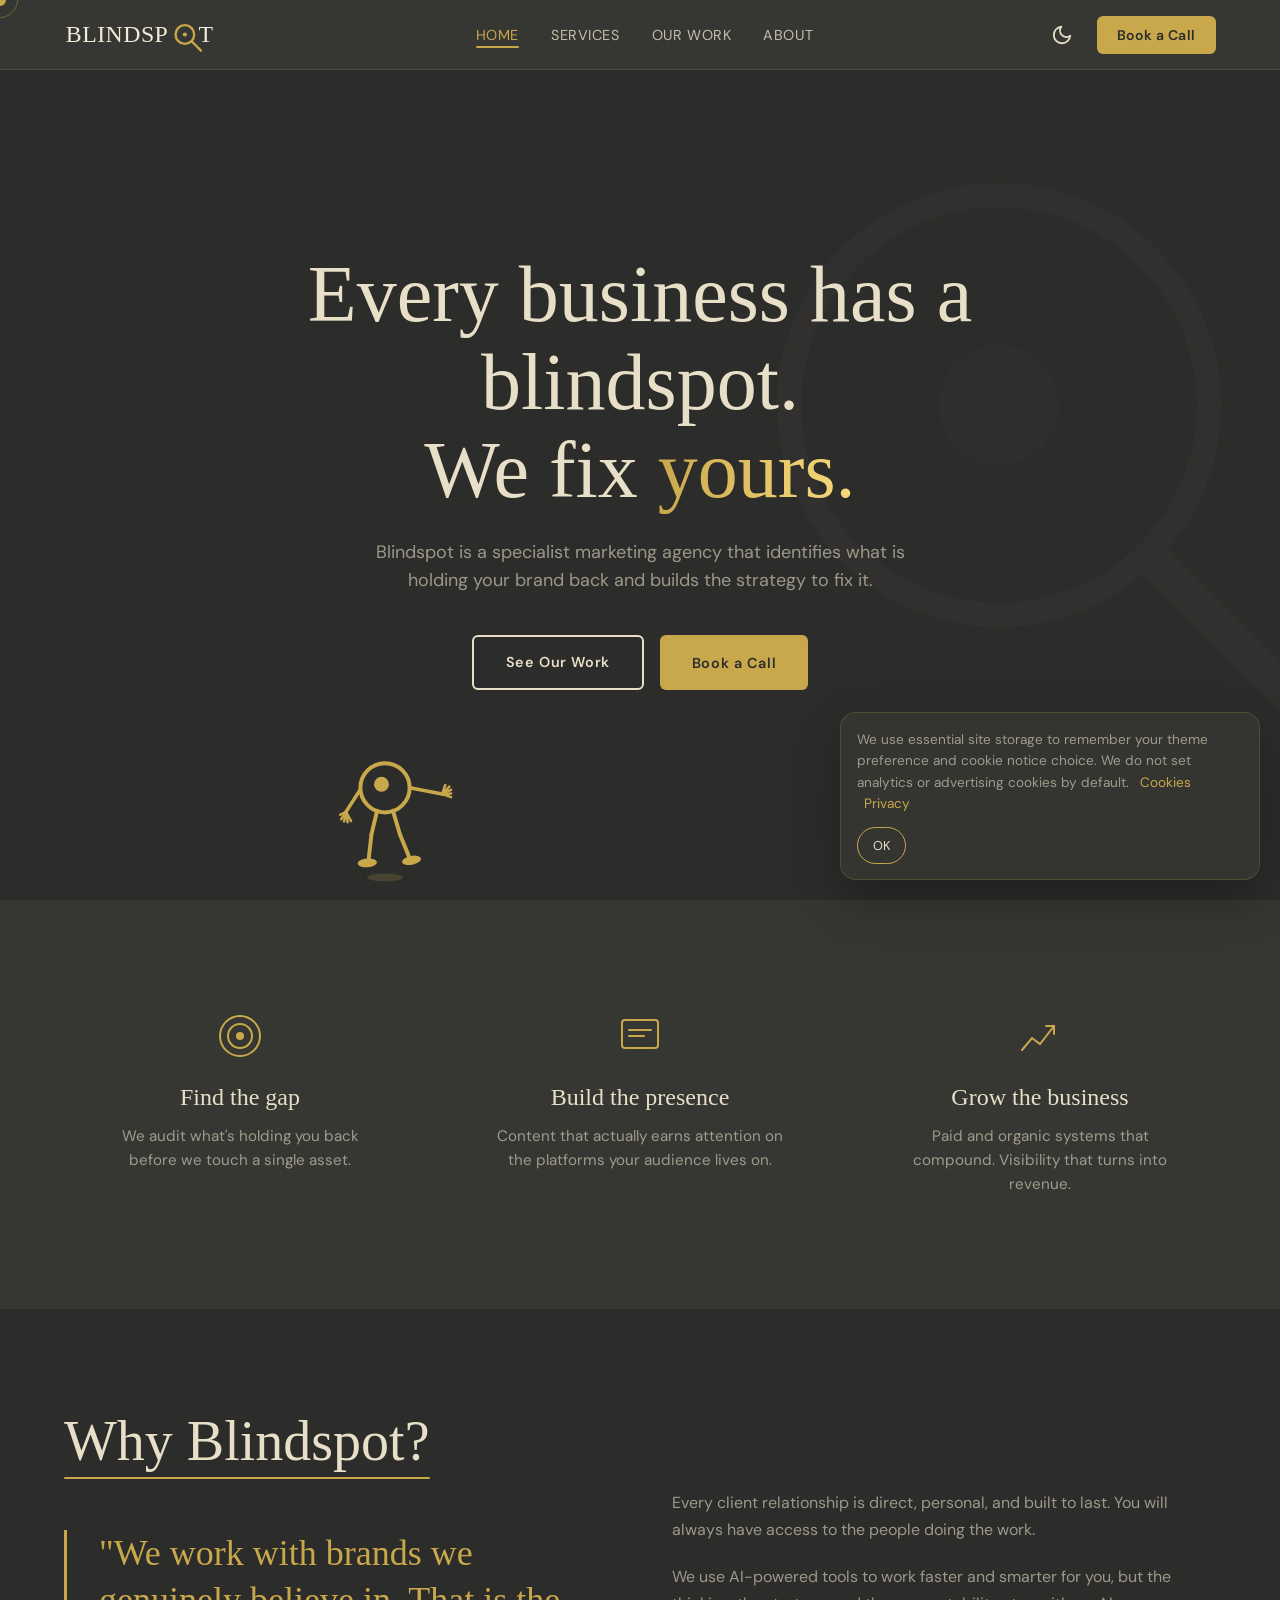
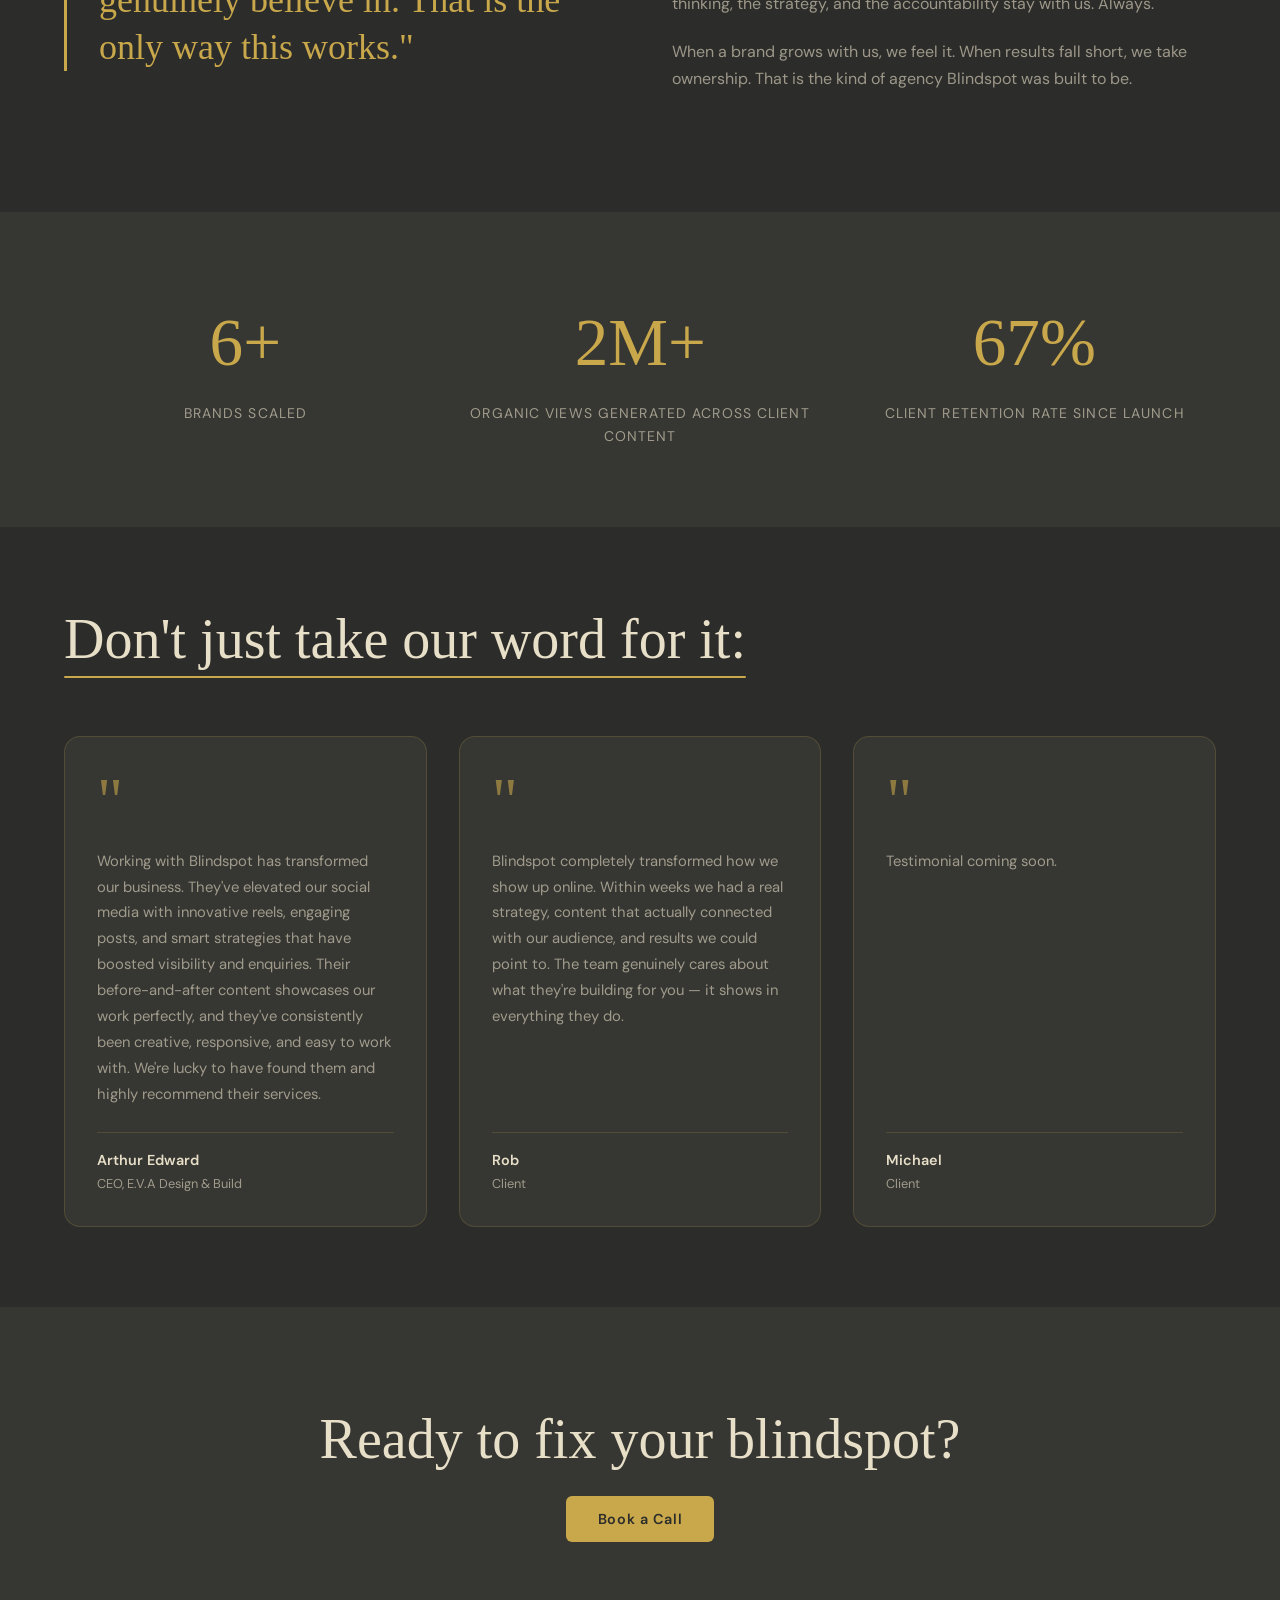
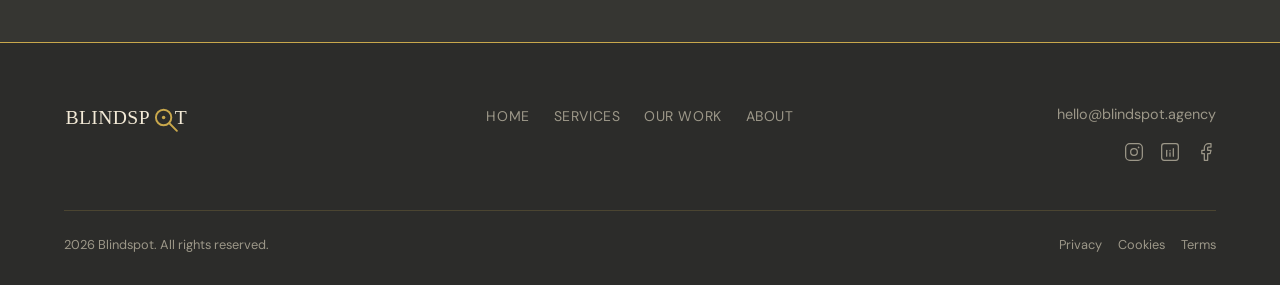
==== index.html @ 2b295a57 "Launch site with full content and design updates Homepage: updated headline, subline, pillar copy, q" ====
<!DOCTYPE html>
<html lang="en">
<head>
  <meta charset="UTF-8">
  <meta name="viewport" content="width=device-width, initial-scale=1.0">
  <title>Blindspot - Digital Marketing Agency</title>
  <meta name="description" content="Blindspot is a boutique marketing agency that identifies what is holding your brand back and builds the strategy to fix it.">
  <link rel="stylesheet" href="styles.css">
  <link rel="stylesheet" href="mascot.css">
  <link rel="preconnect" href="https://fonts.googleapis.com">
  <link rel="preconnect" href="https://fonts.gstatic.com" crossorigin>
  <link href="https://fonts.googleapis.com/css2?family=DM+Sans:ital,opsz,wght@0,9..40,300;0,9..40,400;0,9..40,500;0,9..40,600;1,9..40,300&display=swap" rel="stylesheet">
</head>
<body>

  <!-- Custom Cursor -->
  <div class="cursor" id="cursor"></div>
  <div class="cursor-ring" id="cursorRing"></div>

  <!-- Navbar -->
  <nav class="navbar" role="navigation" aria-label="Main navigation">
    <a href="index.html" class="nav-logo" aria-label="Blindspot home">
      <span class="brand-logo-stack" aria-hidden="true">
        <img src="logo-dark.svg" alt="" class="brand-logo-image logo-dark">
        <img src="logo-light.svg" alt="" class="brand-logo-image logo-light">
      </span>
    </a>
    <ul class="nav-links" role="list">
      <li><a href="index.html" class="nav-link">Home</a></li>
      <li><a href="services.html" class="nav-link">Services</a></li>
      <li><a href="work.html" class="nav-link">Our Work</a></li>
      <li><a href="about.html" class="nav-link">About</a></li>
    </ul>
    <div class="nav-actions">
      <button class="theme-toggle" aria-label="Toggle theme"></button>
      <button class="btn-book" data-modal="book">Book a Call</button>
      <button class="hamburger" aria-label="Open menu" aria-expanded="false">
        <svg width="24" height="24" viewBox="0 0 24 24" fill="none">
          <line x1="3" y1="6" x2="21" y2="6" stroke="currentColor" stroke-width="2" stroke-linecap="round"/>
          <line x1="3" y1="12" x2="21" y2="12" stroke="currentColor" stroke-width="2" stroke-linecap="round"/>
          <line x1="3" y1="18" x2="21" y2="18" stroke="currentColor" stroke-width="2" stroke-linecap="round"/>
        </svg>
      </button>
    </div>
  </nav>

  <!-- Mobile menu overlay -->
  <div class="mobile-overlay"></div>
  <div class="mobile-menu" role="dialog" aria-label="Navigation menu">
    <button class="mobile-close" aria-label="Close menu">
      <svg width="24" height="24" viewBox="0 0 24 24" fill="none">
        <line x1="18" y1="6" x2="6" y2="18" stroke="currentColor" stroke-width="2" stroke-linecap="round"/>
        <line x1="6" y1="6" x2="18" y2="18" stroke="currentColor" stroke-width="2" stroke-linecap="round"/>
      </svg>
    </button>
    <ul class="mobile-nav-links" role="list">
      <li><a href="index.html" class="nav-link">Home</a></li>
      <li><a href="services.html" class="nav-link">Services</a></li>
      <li><a href="work.html" class="nav-link">Our Work</a></li>
      <li><a href="about.html" class="nav-link">About</a></li>
    </ul>
    <button class="btn-primary mobile-book-btn" data-modal="book">Book a Call</button>
  </div>

  <!-- Hero -->
  <section class="hero">
    <svg class="hero-bg-icon" viewBox="0 0 200 200" fill="none" xmlns="http://www.w3.org/2000/svg" aria-hidden="true">
      <circle cx="85" cy="85" r="70" stroke="currentColor" stroke-width="8" fill="none"/>
      <circle cx="85" cy="85" r="20" fill="currentColor" opacity="0.5"/>
      <line x1="138" y1="138" x2="190" y2="190" stroke="currentColor" stroke-width="12" stroke-linecap="round"/>
    </svg>
    <div class="hero-content">
      <h1 class="hero-headline fade-up">
        Every business has a blindspot.<br>
        We fix <span class="gold">yours.</span>
      </h1>
      <p class="hero-subtext fade-up" data-delay="1">Blindspot is a specialist marketing agency that identifies what is holding your brand back and builds the strategy to fix it.</p>
      <div class="hero-ctas fade-up" data-delay="2">
        <a href="work.html" class="btn-outline">See Our Work</a>
        <button class="btn-primary" data-modal="book">Book a Call</button>
      </div>
    </div>
  </section>

  <!-- What We Do -->
  <section class="what-we-do">
    <div class="wwd-grid">
      <div class="wwd-item fade-up">
        <div class="wwd-icon">
          <svg viewBox="0 0 48 48" fill="none" stroke="currentColor" stroke-width="2" stroke-linecap="round" aria-hidden="true">
            <circle cx="24" cy="24" r="20"/>
            <circle cx="24" cy="24" r="12"/>
            <circle cx="24" cy="24" r="4" fill="currentColor" stroke="none"/>
          </svg>
        </div>
        <h3 class="wwd-label">Find the gap</h3>
        <p class="wwd-text">We audit what's holding you back before we touch a single asset.</p>
      </div>
      <div class="wwd-item fade-up" data-delay="1">
        <div class="wwd-icon">
          <svg viewBox="0 0 48 48" fill="none" stroke="currentColor" stroke-width="2" stroke-linecap="round" aria-hidden="true">
            <rect x="6" y="8" width="36" height="28" rx="3"/>
            <line x1="13" y1="18" x2="35" y2="18"/>
            <line x1="13" y1="24" x2="28" y2="24"/>
          </svg>
        </div>
        <h3 class="wwd-label">Build the presence</h3>
        <p class="wwd-text">Content that actually earns attention on the platforms your audience lives on.</p>
      </div>
      <div class="wwd-item fade-up" data-delay="2">
        <div class="wwd-icon">
          <svg viewBox="0 0 48 48" fill="none" stroke="currentColor" stroke-width="2" stroke-linecap="round" aria-hidden="true">
            <polyline points="6,38 16,26 24,32 38,14"/>
            <polyline points="30,14 38,14 38,22"/>
          </svg>
        </div>
        <h3 class="wwd-label">Grow the business</h3>
        <p class="wwd-text">Paid and organic systems that compound. Visibility that turns into revenue.</p>
      </div>
    </div>
  </section>

  <!-- Why Blindspot -->
  <section class="section why-section">
    <h2 class="section-heading fade-up">Why Blindspot?</h2>
    <div class="why-grid">
      <div class="pull-quote fade-up" data-delay="1">
        "We work with brands we genuinely believe in. That is the only way this works."
      </div>
      <div class="why-text fade-up" data-delay="2">
        <p>Every client relationship is direct, personal, and built to last. You will always have access to the people doing the work.</p>
        <p>We use AI-powered tools to work faster and smarter for you, but the thinking, the strategy, and the accountability stay with us. Always.</p>
        <p>When a brand grows with us, we feel it. When results fall short, we take ownership. That is the kind of agency Blindspot was built to be.</p>
      </div>
    </div>
  </section>

  <!-- Numbers Bar -->
  <section class="numbers-bar">
    <div class="numbers-grid">
      <div class="fade-up">
        <span class="stat-number" data-target="9" data-suffix="+">9+</span>
        <span class="stat-label">Brands Scaled</span>
      </div>
      <div class="fade-up" data-delay="1">
        <span class="stat-number" data-target="3" data-suffix="M+">3M+</span>
        <span class="stat-label">Organic Views Generated Across Client Content</span>
      </div>
      <div class="fade-up" data-delay="2">
        <span class="stat-number" data-target="100" data-suffix="%">100%</span>
        <span class="stat-label">Client Retention Rate Since Launch</span>
      </div>
    </div>
  </section>

  <!-- Testimonials -->
  <section class="section testimonials-section">
    <h2 class="section-heading fade-up">Don't just take our word for it:</h2>
    <div class="testimonials-grid">

      <div class="testimonial-card fade-up">
        <div class="testimonial-quote-mark">"</div>
        <p class="testimonial-text">Working with Blindspot has transformed our business. They've elevated our social media with innovative reels, engaging posts, and smart strategies that have boosted visibility and enquiries. Their before-and-after content showcases our work perfectly, and they've consistently been creative, responsive, and easy to work with. We're lucky to have found them and highly recommend their services.</p>
        <div class="testimonial-author">
          <p class="testimonial-name">Arthur Edward</p>
          <p class="testimonial-title">CEO, E.V.A Design &amp; Build</p>
        </div>
      </div>

      <div class="testimonial-card fade-up" data-delay="1">
        <div class="testimonial-quote-mark">"</div>
        <p class="testimonial-text">Blindspot completely transformed how we show up online. Within weeks we had a real strategy, content that actually connected with our audience, and results we could point to. The team genuinely cares about what they're building for you — it shows in everything they do.</p>
        <div class="testimonial-author">
          <p class="testimonial-name">Rob</p>
          <p class="testimonial-title">Client</p>
        </div>
      </div>

      <div class="testimonial-card fade-up" data-delay="2">
        <div class="testimonial-quote-mark">"</div>
        <p class="testimonial-text">Testimonial coming soon.</p>
        <div class="testimonial-author">
          <p class="testimonial-name">Michael</p>
          <p class="testimonial-title">Client</p>
        </div>
      </div>

    </div>
  </section>

  <!-- Footer CTA -->
  <section class="footer-cta">
    <h2 class="fade-up" style="font-family:Georgia,serif;font-size:clamp(2rem,5vw,3.5rem);margin-bottom:1.5rem;">Ready to fix your blindspot?</h2>
    <button class="btn-primary fade-up" data-delay="1" data-modal="book">Book a Call</button>
  </section>

  <!-- Footer -->
  <footer class="site-footer">
    <div class="footer-grid">
      <div class="footer-brand">
        <a href="index.html" class="nav-logo footer-logo" aria-label="Blindspot home">
          <span class="brand-logo-stack" aria-hidden="true">
            <img src="logo-dark.svg" alt="" class="brand-logo-image logo-dark">
            <img src="logo-light.svg" alt="" class="brand-logo-image logo-light">
          </span>
        </a>
      </div>
      <nav aria-label="Footer navigation">
        <ul class="footer-links">
          <li><a href="index.html">Home</a></li>
          <li><a href="services.html">Services</a></li>
          <li><a href="work.html">Our Work</a></li>
          <li><a href="about.html">About</a></li>
        </ul>
      </nav>
      <div class="footer-contact">
        <a href="mailto:hello@blindspot.agency" class="footer-email">hello@blindspot.agency</a>
        <div class="footer-social">
          <a href="https://www.instagram.com/theblindspotagency" target="_blank" rel="noopener noreferrer" aria-label="Blindspot on Instagram" class="social-icon">
            <svg width="20" height="20" viewBox="0 0 24 24" fill="none" stroke="currentColor" stroke-width="1.5" stroke-linecap="round" stroke-linejoin="round">
              <rect x="2" y="2" width="20" height="20" rx="5" ry="5"/>
              <circle cx="12" cy="12" r="4"/>
              <circle cx="17.5" cy="6.5" r="1" fill="currentColor" stroke="none"/>
            </svg>
          </a>
          <a href="https://www.linkedin.com/company/blindspotagency" target="_blank" rel="noopener noreferrer" aria-label="Blindspot on LinkedIn" class="social-icon">
            <svg width="20" height="20" viewBox="0 0 24 24" fill="none" stroke="currentColor" stroke-width="1.5" stroke-linecap="round" stroke-linejoin="round">
              <rect x="2" y="2" width="20" height="20" rx="3"/>
              <line x1="8" y1="10" x2="8" y2="17"/>
              <line x1="12" y1="13" x2="12" y2="17"/>
              <line x1="12" y1="10" x2="12" y2="10.5"/>
              <line x1="16" y1="8" x2="16" y2="17"/>
            </svg>
          </a>
          <a href="https://www.facebook.com/profile.php?id=61580712877141" target="_blank" rel="noopener noreferrer" aria-label="Blindspot on Facebook" class="social-icon">
            <svg width="20" height="20" viewBox="0 0 24 24" fill="none" stroke="currentColor" stroke-width="1.5" stroke-linecap="round" stroke-linejoin="round">
              <path d="M18 2h-3a5 5 0 0 0-5 5v3H7v4h3v8h4v-8h3l1-4h-4V7a1 1 0 0 1 1-1h3z"/>
            </svg>
          </a>
        </div>
      </div>
    </div>
    <div class="footer-bottom">
      <span>2026 Blindspot. All rights reserved.</span>
      <div class="footer-meta-links">
        <a href="privacy.html">Privacy</a>
        <a href="cookies.html">Cookies</a>
        <a href="terms.html">Terms</a>
      </div>
    </div>
  </footer>

  <!-- Scroll to top -->
  <button class="scroll-to-top" id="scroll-to-top" aria-label="Scroll to top">
    <svg width="20" height="20" viewBox="0 0 24 24" fill="none" stroke="currentColor" stroke-width="2.5" stroke-linecap="round" stroke-linejoin="round">
      <polyline points="18 15 12 9 6 15"/>
    </svg>
  </button>

  <!-- Book a Call Modal -->
  <div class="modal-overlay" id="modal-book" role="dialog" aria-modal="true" aria-labelledby="modal-book-heading">
    <div class="modal-box">
      <button class="modal-close" aria-label="Close modal">
        <svg width="20" height="20" viewBox="0 0 20 20" fill="none">
          <line x1="15" y1="5" x2="5" y2="15" stroke="currentColor" stroke-width="2" stroke-linecap="round"/>
          <line x1="5" y1="5" x2="15" y2="15" stroke="currentColor" stroke-width="2" stroke-linecap="round"/>
        </svg>
      </button>
      <div id="success-book" class="form-success">
        <p>We have got your details. Expect to hear from us soon.</p>
      </div>
      <form id="form-book" novalidate>
        <h2 class="modal-heading" id="modal-book-heading">Let's talk.</h2>
        <p class="modal-subtext">Tell us a little about yourself and we will be in touch to arrange a call.</p>
        <div class="form-group">
          <label for="book-name">Full name</label>
          <input type="text" id="book-name" name="fullName" required placeholder="Your full name">
        </div>
        <div class="form-group">
          <label for="book-email">Email address</label>
          <input type="email" id="book-email" name="email" required placeholder="you@company.com">
        </div>
        <div class="form-group">
          <label for="book-business">Business name</label>
          <input type="text" id="book-business" name="businessName" required placeholder="Your business">
        </div>
        <div class="form-group">
          <label for="book-industry">Industry</label>
          <select id="book-industry" name="industry" required>
            <option value="" disabled selected>Select your industry</option>
            <option>Food and Beverage</option>
            <option>Retail</option>
            <option>Professional Services</option>
            <option>Health and Wellness</option>
            <option>Technology</option>
            <option>Hospitality</option>
            <option>Other</option>
          </select>
        </div>
        <div class="form-group">
          <label for="book-services">Selected services</label>
          <select id="book-services" name="selectedServices">
            <option value="" selected>No specific service yet</option>
            <option>Instagram Management</option>
            <option>LinkedIn Management</option>
            <option>TikTok Management</option>
            <option>Facebook Management</option>
            <option>Pinterest Management</option>
            <option>Short-Form Video Production</option>
            <option>Long Form Video Production</option>
            <option>Static Graphic Design</option>
            <option>UGC Campaign Coordination</option>
            <option>Caption Copywriting</option>
            <option>Google SEO</option>
            <option>AI Search Optimisation</option>
            <option>Google Business Profile Management</option>
            <option>Blog Content Writing</option>
            <option>Website Audit and Recommendations</option>
            <option>Website Development</option>
            <option>Meta Ads Management</option>
            <option>Ad Creative Production</option>
            <option>Monthly Performance Report</option>
            <option>Bi-weekly Strategy Call</option>
            <option>Weekly Strategy Call</option>
            <option>Competitor Analysis</option>
            <option>Brand Audit</option>
            <option>Reddit Growth Strategy</option>
            <option>Pinterest Growth Strategy</option>
          </select>
        </div>
        <div class="form-group">
          <label for="book-notes">Anything you'd like us to know?</label>
          <textarea id="book-notes" name="notes" placeholder="Tell us about your goals, challenges, or anything else on your mind..."></textarea>
        </div>
        <div class="form-consent">
          <input type="checkbox" id="book-consent" name="policyAcknowledged" value="yes" required>
          <label for="book-consent">I have read the <a href="privacy.html" target="_blank" rel="noopener noreferrer">Privacy Policy</a> and <a href="terms.html" target="_blank" rel="noopener noreferrer">Terms of Use</a>.</label>
        </div>
        <p class="form-error" style="display:none;"></p>
        <button type="submit" class="btn-primary" style="width:100%;">Send it over</button>
      </form>
    </div>
  </div>

  <script src="main.js"></script>
  <script src="mascot.js"></script>
</body>
</html>
---- styles.css ----
/* =============================================
   Blindspot Agency - Main Stylesheet
   ============================================= */

/* Google Fonts */
@import url('https://fonts.googleapis.com/css2?family=DM+Sans:ital,opsz,wght@0,9..40,300;0,9..40,400;0,9..40,500;0,9..40,600;1,9..40,300&display=swap');

/* =============================================
   CSS Custom Properties
   ============================================= */

:root {
  --bg: #2c2c2a;
  --text: #e8dfc8;
  --accent: #c9a84c;
  --surface: #363632;
  --text-muted: rgba(232,223,200,0.6);
  --border: rgba(201,168,76,0.2);
  --transition: 0.3s ease;
}

html.light {
  --bg: #e8dfc8;
  --text: #2c2c2a;
  --surface: #d9d0b8;
  --text-muted: rgba(44,44,42,0.6);
  --border: rgba(201,168,76,0.3);
}

/* =============================================
   Base Reset
   ============================================= */

*, *::before, *::after {
  box-sizing: border-box;
  margin: 0;
  padding: 0;
}

html {
  scroll-behavior: smooth;
  font-size: 16px;
}

body {
  background: var(--bg);
  color: var(--text);
  font-family: 'DM Sans', Georgia, serif;
  line-height: 1.6;
  transition: background 0.3s, color 0.3s;
  cursor: none;
}

/* =============================================
   Custom Cursor
   ============================================= */

.cursor {
  position: fixed;
  width: 12px;
  height: 12px;
  background: var(--accent);
  border-radius: 50%;
  pointer-events: none;
  z-index: 9999;
  transform: translate(-50%, -50%);
  transition: transform 0.1s ease, width 0.2s ease, height 0.2s ease, opacity 0.2s ease;
}
.cursor.hover { width: 32px; height: 32px; opacity: 0.5; }

.cursor-ring {
  position: fixed;
  width: 36px;
  height: 36px;
  border: 1.5px solid var(--accent);
  border-radius: 50%;
  pointer-events: none;
  z-index: 9998;
  transform: translate(-50%, -50%);
  transition: transform 0.12s ease;
  opacity: 0.4;
}

h1, h2, h3, h4 {
  font-family: Georgia, 'Times New Roman', serif;
  font-weight: normal;
  line-height: 1.15;
}

img {
  max-width: 100%;
  height: auto;
  display: block;
}

a {
  color: inherit;
  text-decoration: none;
}

button {
  font-family: 'DM Sans', Georgia, serif;
}

/* =============================================
   Navbar
   ============================================= */

.navbar {
  position: fixed;
  top: 0;
  left: 0;
  right: 0;
  width: 100%;
  z-index: 1000;
  background: var(--surface);
  backdrop-filter: blur(12px);
  -webkit-backdrop-filter: blur(12px);
  height: 70px;
  padding: 0 5%;
  display: flex;
  align-items: center;
  justify-content: space-between;
  border-bottom: 1px solid var(--border);
}

.nav-logo {
  display: flex;
  flex-direction: row;
  align-items: center;
  text-decoration: none;
  color: var(--text);
  flex-shrink: 0;
}

.brand-logo-stack {
  position: relative;
  display: block;
  width: 182px;
  transition: opacity 0.2s ease;
}

.footer-logo .brand-logo-stack {
  width: 150px;
}

.brand-logo-image {
  display: block;
  width: 100%;
  height: auto;
}

.brand-logo-image.logo-light {
  display: none;
}

html.light .brand-logo-image.logo-dark {
  display: none;
}

html.light .brand-logo-image.logo-light {
  display: block;
}

/* Wordmark: BLINDSP + magnifying glass mark + T */
.nav-wordmark-logo {
  display: inline-flex;
  align-items: center;
  gap: 0;
  color: var(--text);
  font-family: Georgia, 'Times New Roman', serif;
  font-size: 1.45rem;
  line-height: 1;
  letter-spacing: 0.07em;
  text-transform: uppercase;
  font-weight: normal;
  transition: opacity 0.2s ease;
}

.nav-logo:hover .nav-wordmark-logo,
.nav-logo:hover .brand-logo-stack {
  opacity: 0.85;
}

.nav-wordmark-logo .wordmark-text {
  /* inherits all from parent */
}

/* The magnifying glass O replacement */
.nav-brand-mark {
  position: relative;
  width: 0.82em;
  height: 0.82em;
  display: inline-block;
  flex-shrink: 0;
  margin: 0 0.03em;
  vertical-align: middle;
}

.nav-brand-ring {
  position: absolute;
  inset: 0;
  border: 0.1em solid var(--accent);
  border-radius: 50%;
}

.nav-brand-dot {
  position: absolute;
  top: 50%;
  left: 50%;
  width: 0.22em;
  height: 0.22em;
  border-radius: 50%;
  background: var(--accent);
  transform: translate(-50%, -50%);
}

.nav-brand-handle {
  position: absolute;
  right: -0.11em;
  bottom: -0.2em;
  width: 0.32em;
  height: 0.11em;
  border-radius: 999px;
  background: var(--accent);
  transform: rotate(45deg);
  transform-origin: left center;
}

.nav-links {
  display: flex;
  flex-direction: row;
  gap: 2rem;
  list-style: none;
  align-items: center;
}

.nav-links a {
  color: var(--text);
  text-decoration: none;
  font-size: 0.9rem;
  letter-spacing: 0.04em;
  text-transform: uppercase;
  opacity: 0.8;
  transition: opacity var(--transition), color var(--transition);
  font-family: 'DM Sans', sans-serif;
  position: relative;
  padding-bottom: 2px;
}

.nav-links a:hover {
  opacity: 1;
}

.nav-links a.active {
  opacity: 1;
  color: var(--accent);
}

.nav-links a.active::after {
  content: '';
  position: absolute;
  bottom: -2px;
  left: 0;
  right: 0;
  height: 2px;
  background: var(--accent);
  border-radius: 2px;
}

.nav-actions {
  display: flex;
  flex-direction: row;
  gap: 1rem;
  align-items: center;
}

.theme-toggle {
  background: none;
  border: none;
  cursor: pointer;
  color: var(--text);
  padding: 8px;
  display: flex;
  align-items: center;
  justify-content: center;
  border-radius: 6px;
  transition: opacity var(--transition);
}

.theme-toggle:hover {
  opacity: 0.7;
}

.btn-book {
  background: var(--accent);
  color: #2c2c2a;
  border: none;
  padding: 10px 20px;
  border-radius: 6px;
  font-family: 'DM Sans', sans-serif;
  font-size: 0.875rem;
  font-weight: 600;
  cursor: pointer;
  letter-spacing: 0.04em;
  transition: opacity var(--transition), transform var(--transition);
}

.btn-book:hover {
  opacity: 0.85;
  transform: translateY(-1px);
}

.hamburger {
  display: none;
  background: none;
  border: none;
  cursor: pointer;
  color: var(--text);
  padding: 4px;
  align-items: center;
  justify-content: center;
}

/* =============================================
   Mobile Menu
   ============================================= */

.mobile-overlay {
  display: none;
  position: fixed;
  inset: 0;
  background: rgba(0,0,0,0.5);
  z-index: 1500;
}

.mobile-overlay.open {
  display: block;
}

.mobile-menu {
  position: fixed;
  right: 0;
  top: 0;
  height: 100vh;
  width: 280px;
  background: var(--surface);
  transform: translateX(100%);
  transition: transform 0.35s ease;
  z-index: 2000;
  padding: 2rem;
  display: flex;
  flex-direction: column;
}

.mobile-menu.open {
  transform: translateX(0);
}

.mobile-close {
  align-self: flex-end;
  background: none;
  border: none;
  color: var(--text);
  cursor: pointer;
  padding: 0.5rem;
  margin-bottom: 2rem;
}

.mobile-nav-links {
  list-style: none;
  display: flex;
  flex-direction: column;
  gap: 1.5rem;
}

.mobile-nav-links a {
  color: var(--text);
  text-decoration: none;
  font-size: 1.125rem;
  text-transform: uppercase;
  letter-spacing: 0.08em;
  font-family: 'DM Sans', sans-serif;
}

.mobile-book-btn {
  margin-top: 2rem;
  width: 100%;
}

/* =============================================
   Buttons
   ============================================= */

.btn-primary {
  background: var(--accent);
  color: #2c2c2a;
  padding: 14px 32px;
  border-radius: 6px;
  font-weight: 600;
  letter-spacing: 0.04em;
  border: none;
  cursor: pointer;
  transition: opacity var(--transition), transform var(--transition);
  font-family: 'DM Sans', sans-serif;
  font-size: 0.9rem;
  display: inline-block;
  text-align: center;
}

.btn-primary:hover {
  opacity: 0.85;
  transform: translateY(-2px);
}

.btn-outline {
  background: transparent;
  border: 2px solid var(--text);
  color: var(--text);
  padding: 14px 32px;
  border-radius: 6px;
  font-weight: 600;
  letter-spacing: 0.04em;
  cursor: pointer;
  transition: background var(--transition), color var(--transition), transform var(--transition);
  font-family: 'DM Sans', sans-serif;
  font-size: 0.9rem;
  display: inline-block;
  text-align: center;
}

.btn-outline:hover {
  background: var(--text);
  color: var(--bg);
  transform: translateY(-2px);
}

.btn-gold-outline {
  background: transparent;
  border: 2px solid var(--accent);
  color: var(--accent);
  padding: 14px 32px;
  border-radius: 6px;
  font-weight: 600;
  letter-spacing: 0.04em;
  cursor: pointer;
  transition: background var(--transition), color var(--transition), transform var(--transition);
  font-family: 'DM Sans', sans-serif;
  font-size: 0.9rem;
  display: inline-block;
  text-align: center;
}

.btn-gold-outline:hover {
  background: var(--accent);
  color: #2c2c2a;
  transform: translateY(-2px);
}

/* =============================================
   Sections
   ============================================= */

.section {
  padding: 100px 5%;
}

.section-heading {
  font-size: clamp(2rem, 5vw, 3.5rem);
  margin-bottom: 1rem;
}

.section-subtext {
  font-size: 1.125rem;
  color: var(--text-muted);
  max-width: 600px;
  margin-bottom: 3rem;
}

/* =============================================
   Hero
   ============================================= */

.hero {
  min-height: 100vh;
  display: flex;
  align-items: center;
  position: relative;
  overflow: hidden;
  padding: 120px 5% 80px;
}

.hero-content {
  max-width: 800px;
  z-index: 1;
  position: relative;
  margin: 0 auto;
  text-align: center;
}

.hero-headline {
  font-size: clamp(2.5rem, 7vw, 5rem);
  font-family: Georgia, 'Times New Roman', serif;
  line-height: 1.1;
  margin-bottom: 1.5rem;
}

.hero-headline .gold {
  color: var(--accent);
}

.hero-subtext {
  font-size: clamp(1rem, 2vw, 1.125rem);
  color: var(--text-muted);
  max-width: 560px;
  margin-left: auto;
  margin-right: auto;
  margin-bottom: 2.5rem;
  font-family: 'DM Sans', sans-serif;
}

.hero-ctas {
  display: flex;
  flex-direction: row;
  gap: 1rem;
  flex-wrap: wrap;
  justify-content: center;
}

.hero-bg-icon {
  position: absolute;
  right: -5%;
  top: 50%;
  transform: translateY(-50%);
  opacity: 0.03;
  width: min(600px, 80vw);
  height: auto;
  pointer-events: none;
  animation: slowPulse 8s ease-in-out infinite;
  color: var(--text);
}

/* =============================================
   Animations
   ============================================= */

@keyframes slowPulse {
  0%, 100% { transform: translateY(-50%) scale(1); opacity: 0.03; }
  50% { transform: translateY(-50%) scale(1.08); opacity: 0.05; }
}

@keyframes fadeUp {
  from { opacity: 0; transform: translateY(30px); }
  to { opacity: 1; transform: translateY(0); }
}

.fade-up {
  opacity: 0;
  transform: translateY(30px);
}

.fade-up.visible {
  animation: fadeUp 0.7s ease forwards;
}

/* =============================================
   What We Do Strip
   ============================================= */

.what-we-do {
  background: var(--surface);
  padding: 80px 5%;
}

.wwd-grid {
  display: grid;
  grid-template-columns: repeat(3, 1fr);
  gap: 3rem;
}

.wwd-item {
  text-align: center;
  padding: 2rem;
}

.wwd-icon {
  width: 48px;
  height: 48px;
  margin: 0 auto 1.5rem;
  color: var(--accent);
}

.wwd-icon svg {
  width: 100%;
  height: 100%;
}

.wwd-label {
  font-family: Georgia, serif;
  font-size: 1.5rem;
  margin-bottom: 0.75rem;
}

.wwd-text {
  color: var(--text-muted);
  font-size: 0.95rem;
}

/* =============================================
   Why Blindspot Section
   ============================================= */

.why-section {
  background: var(--bg);
}

.why-grid {
  display: grid;
  grid-template-columns: 1fr 1fr;
  gap: 4rem;
  align-items: center;
}

.pull-quote {
  font-family: Georgia, serif;
  font-size: clamp(1.5rem, 3vw, 2.25rem);
  color: var(--accent);
  line-height: 1.3;
  border-left: 3px solid var(--accent);
  padding-left: 2rem;
}

.why-text p {
  color: var(--text-muted);
  margin-bottom: 1.25rem;
  line-height: 1.7;
}

/* =============================================
   Numbers Bar
   ============================================= */

.numbers-bar {
  background: var(--surface);
  padding: 80px 5%;
}

.numbers-grid {
  display: grid;
  grid-template-columns: repeat(3, 1fr);
  gap: 2rem;
  text-align: center;
}

.stat-number {
  font-family: Georgia, serif;
  font-size: clamp(2.5rem, 5vw, 4rem);
  color: var(--accent);
  display: block;
}

.stat-label {
  font-size: 0.875rem;
  color: var(--text-muted);
  text-transform: uppercase;
  letter-spacing: 0.08em;
  margin-top: 0.5rem;
  display: block;
}

/* =============================================
   Case Study Cards
   ============================================= */

.case-card {
  background: var(--surface);
  border-radius: 12px;
  overflow: hidden;
  cursor: pointer;
  transition: transform 0.3s ease, box-shadow 0.3s ease;
}

.case-card:hover {
  transform: translateY(-6px);
  box-shadow: 0 20px 40px rgba(0,0,0,0.3);
}

.case-card-image {
  height: 240px;
  position: relative;
  overflow: hidden;
}

.case-card-body {
  padding: 1.75rem;
}

.case-tag {
  font-size: 0.75rem;
  text-transform: uppercase;
  letter-spacing: 0.1em;
  color: var(--accent);
  margin-bottom: 0.75rem;
}

.case-brand {
  font-family: Georgia, serif;
  font-size: 1.5rem;
  margin-bottom: 0.75rem;
}

.case-challenge {
  color: var(--text-muted);
  font-size: 0.9rem;
  line-height: 1.6;
  margin-bottom: 1.25rem;
}

.case-read-more {
  color: var(--accent);
  font-size: 0.875rem;
  text-decoration: none;
  display: inline-flex;
  align-items: center;
  gap: 0.4rem;
  font-weight: 600;
  background: none;
  border: none;
  cursor: pointer;
  padding: 0;
  font-family: 'DM Sans', sans-serif;
  transition: opacity var(--transition);
}

.case-read-more:hover {
  opacity: 0.75;
}

/* =============================================
   Case Study Expanded Panel
   ============================================= */

.case-expanded {
  max-height: 0;
  overflow: hidden;
  transition: max-height 0.6s ease;
  padding: 0 0;
}

.case-expanded.open {
  max-height: 1000px;
  padding-top: 1.25rem;
}

.case-detail-section {
  margin-bottom: 1.25rem;
}

.case-detail-section h4 {
  font-family: Georgia, serif;
  color: var(--accent);
  font-size: 1rem;
  margin-bottom: 0.5rem;
}

.case-detail-section p {
  color: var(--text-muted);
  line-height: 1.7;
}

/* =============================================
   Footer CTA
   ============================================= */

.footer-cta {
  text-align: center;
  padding: 100px 5%;
  background: var(--surface);
}

/* =============================================
   Site Footer
   ============================================= */

.site-footer {
  border-top: 1px solid var(--accent);
  padding: 60px 5% 30px;
  background: var(--bg);
}

.footer-grid {
  display: grid;
  grid-template-columns: 1fr auto 1fr;
  gap: 2rem;
  align-items: start;
  margin-bottom: 3rem;
}

.footer-brand {
  display: flex;
  flex-direction: column;
}

.footer-logo {
  display: inline-flex;
  align-items: center;
  gap: 8px;
  margin-bottom: 1rem;
}

.footer-email {
  color: var(--text-muted);
  font-size: 0.9rem;
  transition: color var(--transition);
}

.footer-email:hover {
  color: var(--accent);
}

.footer-links {
  display: flex;
  flex-direction: row;
  gap: 1.5rem;
  list-style: none;
  flex-wrap: wrap;
  justify-content: center;
}

.footer-links a {
  color: var(--text-muted);
  font-size: 0.875rem;
  text-transform: uppercase;
  letter-spacing: 0.04em;
  transition: color var(--transition);
}

.footer-links a:hover {
  color: var(--accent);
}

.footer-contact {
  display: flex;
  flex-direction: column;
  gap: 1rem;
  align-items: flex-end;
}

.footer-social {
  display: flex;
  flex-direction: row;
  gap: 1rem;
}

.social-icon {
  color: var(--text-muted);
  transition: color var(--transition);
  display: flex;
  align-items: center;
}

.social-icon:hover {
  color: var(--accent);
}

.footer-bottom {
  border-top: 1px solid var(--border);
  padding-top: 1.5rem;
  display: flex;
  justify-content: space-between;
  font-size: 0.8rem;
  color: var(--text-muted);
  flex-wrap: wrap;
  gap: 0.5rem;
}

.footer-meta-links {
  display: flex;
  flex-wrap: wrap;
  gap: 1rem;
}

.footer-meta-links a {
  color: var(--text-muted);
  transition: color var(--transition);
}

.footer-meta-links a:hover {
  color: var(--accent);
}

/* =============================================
   Modal
   ============================================= */

.modal-overlay {
  position: fixed;
  inset: 0;
  background: rgba(0,0,0,0.7);
  backdrop-filter: blur(4px);
  -webkit-backdrop-filter: blur(4px);
  z-index: 3000;
  display: flex;
  align-items: center;
  justify-content: center;
  padding: 1rem;
  opacity: 0;
  pointer-events: none;
  transition: opacity 0.3s ease;
}

.modal-overlay.open {
  opacity: 1;
  pointer-events: all;
}

.modal-box {
  background: var(--surface);
  border-radius: 16px;
  padding: 2.5rem;
  max-width: 540px;
  width: 100%;
  max-height: 90vh;
  overflow-y: auto;
  position: relative;
  transform: translateY(20px);
  transition: transform 0.3s ease;
}

.modal-overlay.open .modal-box {
  transform: translateY(0);
}

.modal-close {
  position: absolute;
  top: 1rem;
  right: 1rem;
  background: none;
  border: none;
  color: var(--text);
  cursor: pointer;
  opacity: 0.6;
  transition: opacity var(--transition);
  display: flex;
  align-items: center;
  justify-content: center;
  padding: 4px;
}

.modal-close:hover {
  opacity: 1;
}

.modal-heading {
  font-family: Georgia, serif;
  font-size: 2rem;
  margin-bottom: 0.5rem;
}

.modal-subtext {
  color: var(--text-muted);
  margin-bottom: 2rem;
}

.form-group {
  margin-bottom: 1.25rem;
}

.form-group label {
  display: block;
  font-size: 0.8rem;
  text-transform: uppercase;
  letter-spacing: 0.06em;
  margin-bottom: 0.4rem;
  color: var(--text-muted);
  font-family: 'DM Sans', sans-serif;
}

.form-group input,
.form-group select,
.form-group textarea {
  width: 100%;
  background: var(--bg);
  border: 1px solid var(--border);
  border-radius: 6px;
  padding: 12px 14px;
  color: var(--text);
  font-family: 'DM Sans', sans-serif;
  font-size: 0.95rem;
  outline: none;
  transition: border-color var(--transition);
}

.form-group input:focus,
.form-group select:focus,
.form-group textarea:focus {
  border-color: var(--accent);
}

.form-group textarea {
  min-height: 120px;
  resize: vertical;
}

.form-group select option {
  background: var(--surface);
  color: var(--text);
}

.form-success {
  display: none;
  text-align: center;
  padding: 2rem;
  color: var(--accent);
  font-family: Georgia, serif;
  font-size: 1.25rem;
  line-height: 1.5;
}

.form-error {
  color: #e05555;
  font-size: 0.875rem;
  margin-top: 0.75rem;
}

.form-consent {
  display: flex;
  align-items: flex-start;
  gap: 0.7rem;
  margin: 1.25rem 0 0.75rem;
}

.form-consent input {
  width: 18px;
  height: 18px;
  margin-top: 0.1rem;
  accent-color: var(--accent);
  flex-shrink: 0;
}

.form-consent label {
  margin: 0;
  font-size: 0.78rem;
  line-height: 1.55;
  letter-spacing: 0.02em;
  text-transform: none;
}

.form-consent a {
  color: var(--accent);
}

.cookie-notice {
  position: fixed;
  right: 20px;
  bottom: 20px;
  width: min(420px, calc(100vw - 32px));
  background: rgba(54,54,50,0.96);
  border: 1px solid var(--border);
  border-radius: 16px;
  box-shadow: 0 20px 50px rgba(0,0,0,0.28);
  padding: 1rem 1rem 0.95rem;
  z-index: 3500;
  opacity: 0;
  transform: translateY(16px);
  transition: opacity 0.22s ease, transform 0.22s ease;
}

html.light .cookie-notice {
  background: rgba(217,208,184,0.96);
}

.cookie-notice.visible {
  opacity: 1;
  transform: translateY(0);
}

.cookie-notice-text {
  margin: 0 0 0.85rem;
  color: var(--text-muted);
  font-size: 0.85rem;
  line-height: 1.55;
}

.cookie-notice-text a {
  color: var(--accent);
  margin-left: 0.45rem;
}

.cookie-notice-btn {
  border: 1px solid var(--accent);
  background: transparent;
  color: var(--text);
  border-radius: 999px;
  padding: 0.55rem 0.95rem;
  font-size: 0.8rem;
  cursor: pointer;
}

.legal-page {
  padding: 160px 5% 80px;
}

.legal-shell {
  max-width: 820px;
  margin: 0 auto;
}

.legal-intro {
  color: var(--text-muted);
  margin: 1rem 0 2rem;
  max-width: 60ch;
}

.legal-card {
  background: var(--surface);
  border: 1px solid var(--border);
  border-radius: 18px;
  padding: 1.5rem;
  margin-bottom: 1rem;
}

.legal-card h2 {
  font-size: 1.45rem;
  margin-bottom: 0.8rem;
}

.legal-card p,
.legal-card li {
  color: var(--text-muted);
  line-height: 1.7;
}

.legal-card ul {
  padding-left: 1.2rem;
}

.legal-card a {
  color: var(--accent);
}

/* =============================================
   Page Hero (inner pages)
   ============================================= */

.page-hero {
  padding: 160px 5% 80px;
  min-height: 40vh;
  display: flex;
  align-items: center;
}

.page-hero-content {
  max-width: 700px;
}

.page-hero-heading {
  font-size: clamp(2.5rem, 6vw, 4.5rem);
  margin-bottom: 1rem;
}

.page-hero-subtext {
  font-size: 1.125rem;
  color: var(--text-muted);
  max-width: 560px;
}

/* =============================================
   Pricing Cards
   ============================================= */

.pricing-grid {
  display: grid;
  grid-template-columns: repeat(3, 1fr);
  gap: 1.5rem;
  align-items: start;
}

.pricing-card {
  background: var(--surface);
  border-radius: 12px;
  padding: 2rem;
  position: relative;
  border: 1px solid transparent;
  display: flex;
  flex-direction: column;
}

.pricing-card.featured {
  border-color: var(--accent);
  transform: scale(1.04);
  box-shadow: 0 8px 30px rgba(201,168,76,0.15);
}

.pricing-badge {
  position: absolute;
  top: -12px;
  left: 50%;
  transform: translateX(-50%);
  background: var(--accent);
  color: #2c2c2a;
  font-size: 0.7rem;
  font-weight: 700;
  text-transform: uppercase;
  letter-spacing: 0.1em;
  padding: 4px 14px;
  border-radius: 20px;
  white-space: nowrap;
}

.pricing-tier {
  font-family: Georgia, serif;
  font-size: 1.5rem;
  margin-bottom: 0.5rem;
}

.pricing-price {
  color: var(--accent);
  font-family: Georgia, serif;
  font-size: 2rem;
  margin-bottom: 0.25rem;
}

.pricing-period {
  color: var(--text-muted);
  font-size: 0.85rem;
  margin-bottom: 1.5rem;
}

.pricing-features {
  list-style: none;
  margin-bottom: 1.5rem;
  flex: 1;
}

.pricing-features li {
  padding: 0.5rem 0;
  border-bottom: 1px solid var(--border);
  color: var(--text-muted);
  font-size: 0.9rem;
  padding-left: 1.25rem;
  position: relative;
}

.pricing-features li::before {
  content: '+';
  position: absolute;
  left: 0;
  color: var(--accent);
  font-weight: 600;
}

.pricing-best-for {
  font-size: 0.85rem;
  color: var(--text-muted);
  font-style: italic;
  margin-top: auto;
  padding-top: 1rem;
}

.pricing-note {
  text-align: center;
  color: var(--text-muted);
  font-size: 0.9rem;
  margin-top: 2.5rem;
  max-width: 600px;
  margin-left: auto;
  margin-right: auto;
}

/* =============================================
   Service Builder (Drag and Drop)
   ============================================= */

/* =============================================
   Builder Section
   ============================================= */

.builder-section {
  background: var(--surface);
  position: relative;
  overflow: hidden;
}

.builder-section::before {
  content: '';
  position: absolute;
  top: -120px;
  right: -120px;
  width: 500px;
  height: 500px;
  border-radius: 50%;
  background: radial-gradient(circle, rgba(201,168,76,0.05) 0%, transparent 65%);
  pointer-events: none;
}

.builder-grid {
  display: grid;
  grid-template-columns: 1fr 360px;
  gap: 3rem;
  align-items: start;
}

/* Left column: no scroll, flows naturally */
.builder-col:first-child {
  /* no card, no cap — all chips visible without scrolling */
}

/* Right column: sticks while the page scrolls past */
.builder-col:last-child {
  position: sticky;
  top: 88px;
}

/* 2x2 category sub-grid so chips spread out horizontally */
.categories-grid {
  display: grid;
  grid-template-columns: 1fr 1fr;
  gap: 0.25rem 2rem;
}

.builder-column-heading {
  font-family: Georgia, serif;
  font-size: 1.1rem;
  margin-bottom: 1.25rem;
  color: var(--accent);
  display: flex;
  align-items: center;
  gap: 0.6rem;
}

.builder-column-heading::before {
  content: '';
  width: 7px;
  height: 7px;
  border-radius: 50%;
  background: var(--accent);
  flex-shrink: 0;
}

.service-category {
  margin-bottom: 1.75rem;
}

.category-label {
  font-size: 0.68rem;
  text-transform: uppercase;
  letter-spacing: 0.12em;
  color: var(--text-muted);
  margin-bottom: 0.6rem;
  padding-bottom: 0.5rem;
  border-bottom: 1px solid var(--border);
  display: block;
}

.service-chips {
  display: flex;
  flex-wrap: wrap;
  gap: 0.45rem;
  padding-top: 0.25rem;
}

/* Chips — click to add, drag also works */
.service-chip {
  background: var(--bg);
  border: 1px solid var(--border);
  border-radius: 20px;
  padding: 8px 16px 8px 12px;
  font-size: 0.82rem;
  cursor: grab;
  user-select: none;
  -webkit-user-select: none;
  transition: border-color 0.18s ease, color 0.18s ease,
              background 0.18s ease, transform 0.18s ease,
              box-shadow 0.18s ease, opacity 0.25s ease;
  color: var(--text);
  font-family: 'DM Sans', sans-serif;
  display: inline-flex;
  align-items: center;
  gap: 0.4rem;
  position: relative;
  -webkit-tap-highlight-color: transparent;
}

/* "+" add indicator — visible on hover */
.service-chip::after {
  content: '+';
  font-size: 1rem;
  line-height: 1;
  color: var(--accent);
  opacity: 0;
  transform: scale(0.5) rotate(-45deg);
  transition: opacity 0.18s ease, transform 0.18s ease;
  font-weight: 300;
}

.service-chip:hover {
  border-color: var(--accent);
  color: var(--accent);
  background: rgba(201,168,76,0.08);
  transform: translateY(-2px);
  box-shadow: 0 5px 14px rgba(0,0,0,0.18);
}

.service-chip:hover::after {
  opacity: 1;
  transform: scale(1) rotate(0deg);
}

.service-chip:active {
  transform: scale(0.95);
  box-shadow: none;
  cursor: grabbing;
}

/* Dragging state */
.service-chip.dragging {
  opacity: 0.25;
  transform: scale(0.92);
  pointer-events: none;
}

/* Click-select flash before dimming */
@keyframes chipSelect {
  0%   { background: rgba(201,168,76,0.08); border-color: var(--accent); transform: scale(1.06); }
  60%  { background: rgba(201,168,76,0.18); border-color: var(--accent); transform: scale(1.06); }
  100% { background: transparent; border-color: transparent; transform: scale(1); }
}

.service-chip.chip-selecting {
  animation: chipSelect 0.28s ease forwards;
  pointer-events: none;
}

/* Already in package */
.service-chip.chip-used {
  opacity: 0.3;
  pointer-events: none;
  border-style: dashed;
  color: var(--text-muted);
  cursor: default;
}

.service-chip.chip-used::after {
  content: '✓';
  opacity: 1;
  transform: none;
  font-size: 0.75rem;
  color: var(--accent);
  font-weight: 600;
}

/* ---- Poof particle keyframe ---- */
@keyframes poofParticle {
  0%   { opacity: 1;   transform: translate(-50%, -50%) scale(1); }
  100% { opacity: 0;   transform: translate(var(--tx), var(--ty)) scale(0); }
}

@keyframes poofRing {
  0%   { opacity: 0.7; transform: translate(-50%, -50%) scale(0); }
  100% { opacity: 0;   transform: translate(-50%, -50%) scale(2.8); }
}

/* Drop zone */
.drop-zone {
  min-height: 340px;
  border: 2px dashed var(--border);
  border-radius: 16px;
  padding: 1.25rem;
  background: var(--bg);
  transition: border-color 0.25s ease, background 0.25s ease, box-shadow 0.3s ease;
  position: relative;
}

@keyframes dropZonePulse {
  0%, 100% { box-shadow: 0 0 0 3px rgba(201,168,76,0.1); }
  50%       { box-shadow: 0 0 0 7px rgba(201,168,76,0.18); }
}

.drop-zone.drag-over {
  border-color: var(--accent);
  border-style: solid;
  background: rgba(201,168,76,0.04);
  animation: dropZonePulse 1s ease infinite;
}

.drop-poof {
  position: absolute;
  width: 0;
  height: 0;
  pointer-events: none;
  z-index: 2;
}

.drop-poof-ring,
.drop-poof-particle {
  position: absolute;
  left: 0;
  top: 0;
  transform: translate(-50%, -50%);
}

.drop-poof-ring {
  width: 18px;
  height: 18px;
  border: 2px solid rgba(201,168,76,0.45);
  border-radius: 999px;
  animation: poofRing 0.45s ease-out forwards;
}

.drop-poof-particle {
  width: 8px;
  height: 8px;
  border-radius: 999px;
  background:
    radial-gradient(circle at 30% 30%, rgba(255,255,255,0.95), rgba(255,255,255,0.18) 45%, rgba(201,168,76,0) 70%),
    radial-gradient(circle, rgba(201,168,76,0.95), rgba(201,168,76,0.25) 70%, rgba(201,168,76,0) 100%);
  box-shadow: 0 0 12px rgba(201,168,76,0.22);
  animation: poofParticle 0.42s cubic-bezier(0.22, 1, 0.36, 1) forwards;
}

/* Empty state hint */
.drop-zone-hint {
  position: absolute;
  inset: 0;
  display: flex;
  flex-direction: column;
  align-items: center;
  justify-content: center;
  gap: 0.75rem;
  color: var(--text-muted);
  font-size: 0.85rem;
  text-align: center;
  padding: 2rem;
  pointer-events: none;
  transition: opacity 0.3s ease;
}

.drop-zone-hint svg {
  opacity: 0.35;
  margin-bottom: 0.25rem;
}

/* Package counter row */
.package-counter {
  display: flex;
  align-items: center;
  justify-content: space-between;
  margin-bottom: 0.75rem;
  min-height: 22px;
}

.package-count-label {
  font-size: 0.72rem;
  text-transform: uppercase;
  letter-spacing: 0.08em;
  color: var(--text-muted);
  font-family: 'DM Sans', sans-serif;
  transition: color 0.3s ease;
}

.package-count-label .count-num {
  color: var(--accent);
  font-weight: 600;
  display: inline-block;
  transition: transform 0.2s cubic-bezier(0.34,1.56,0.64,1);
}

.package-count-label .count-num.bump {
  transform: scale(1.4);
}

/* Chips inside the package */
.selected-chips-container {
  display: flex;
  flex-wrap: wrap;
  gap: 0.3rem;
  padding: 0.25rem 0;
}

.package-chip {
  background: var(--surface);
  border: 1px solid rgba(201,168,76,0.35);
  border-radius: 8px;
  padding: 7px 10px 7px 13px;
  font-size: 0.78rem;
  display: inline-flex;
  align-items: center;
  gap: 0.5rem;
  font-family: 'DM Sans', sans-serif;
  color: var(--text);
  box-shadow: 0 2px 6px rgba(0,0,0,0.1);
  transform-origin: center;
}

/* Drop-in animation */
@keyframes chipDropIn {
  0%   { opacity: 0; transform: scale(0.55) translateY(-6px); }
  65%  { opacity: 1; transform: scale(1.07) translateY(2px); }
  100% { opacity: 1; transform: scale(1)    translateY(0); }
}

.package-chip.drop-enter {
  animation: chipDropIn 0.38s cubic-bezier(0.34, 1.56, 0.64, 1) forwards;
}

/* Remove animation */
@keyframes chipDropOut {
  0%   { opacity: 1; transform: scale(1); }
  30%  { opacity: 1; transform: scale(1.05); }
  100% { opacity: 0; transform: scale(0.5) rotate(8deg); }
}

.package-chip.drop-exit {
  animation: chipDropOut 0.22s ease forwards;
  pointer-events: none;
}

/* Remove button */
.remove-chip {
  background: rgba(201,168,76,0.08);
  border: none;
  cursor: pointer;
  color: var(--text-muted);
  font-size: 0.75rem;
  line-height: 1;
  padding: 0;
  width: 18px;
  height: 18px;
  border-radius: 50%;
  display: flex;
  align-items: center;
  justify-content: center;
  transition: background 0.2s ease, color 0.2s ease, transform 0.2s ease;
  font-family: 'DM Sans', sans-serif;
  flex-shrink: 0;
}

.remove-chip:hover {
  background: rgba(224,85,85,0.15);
  color: #e05555;
  transform: rotate(90deg);
}

/* Quote button ready state */
#get-quote-btn {
  transition: all 0.3s ease;
}

#get-quote-btn.btn-ready {
  box-shadow: 0 6px 24px rgba(201,168,76,0.35);
  transform: translateY(-2px);
}

.quote-count-badge {
  display: inline-flex;
  align-items: center;
  justify-content: center;
  background: rgba(44,44,42,0.25);
  border-radius: 20px;
  padding: 0 8px;
  min-width: 22px;
  height: 18px;
  font-size: 0.72rem;
  font-weight: 700;
  margin-left: 0.5rem;
  vertical-align: middle;
  transition: all 0.3s cubic-bezier(0.34,1.56,0.64,1);
  opacity: 0;
  transform: scale(0.5);
}

.quote-count-badge.visible {
  opacity: 1;
  transform: scale(1);
}

.quote-count-badge.bump {
  transform: scale(1.3);
}

/* =============================================
   Team Cards
   ============================================= */

.team-grid {
  display: grid;
  grid-template-columns: repeat(3, 1fr);
  gap: 2rem;
}

.team-card {
  background: var(--surface);
  border-radius: 16px;
  padding: 2rem;
  text-align: center;
}

.team-avatar {
  width: 100px;
  height: 100px;
  border-radius: 50%;
  margin: 0 auto 1.5rem;
}

.team-name {
  font-family: Georgia, serif;
  font-size: 1.25rem;
  margin-bottom: 0.25rem;
}

.team-title {
  color: var(--accent);
  font-size: 0.8rem;
  text-transform: uppercase;
  letter-spacing: 0.08em;
  margin-bottom: 1rem;
}

.team-bio {
  color: var(--text-muted);
  font-size: 0.9rem;
  line-height: 1.7;
}

/* =============================================
   Values Strip
   ============================================= */

.values-grid {
  display: grid;
  grid-template-columns: repeat(3, 1fr);
  gap: 2rem;
}

.value-card {
  padding: 2rem;
  border-left: 3px solid var(--accent);
}

.value-name {
  font-family: Georgia, serif;
  font-size: 1.5rem;
  color: var(--accent);
  margin-bottom: 0.75rem;
}

.value-text {
  color: var(--text-muted);
  line-height: 1.7;
}

/* =============================================
   Work Page Grid
   ============================================= */

.work-grid {
  display: grid;
  grid-template-columns: repeat(2, 1fr);
  gap: 2rem;
}

/* =============================================
   Responsive - 1024px
   ============================================= */

@media (max-width: 1024px) {
  .pricing-grid {
    grid-template-columns: 1fr;
    max-width: 480px;
    margin-left: auto;
    margin-right: auto;
  }

  .pricing-card.featured {
    transform: scale(1);
  }

  .work-grid {
    grid-template-columns: 1fr;
  }

  .team-grid {
    grid-template-columns: 1fr;
    max-width: 480px;
    margin-left: auto;
    margin-right: auto;
  }
}

/* =============================================
   Responsive - 768px
   ============================================= */

@media (max-width: 768px) {
  .hamburger {
    display: flex;
  }

  .nav-links {
    display: none;
  }

  .btn-book {
    display: none;
  }

  .wwd-grid {
    grid-template-columns: 1fr;
    gap: 1.5rem;
  }

  .why-grid {
    grid-template-columns: 1fr;
    gap: 2rem;
  }

  .numbers-grid {
    grid-template-columns: 1fr;
    gap: 2rem;
  }

  .footer-grid {
    grid-template-columns: 1fr;
    gap: 1.5rem;
  }

  .footer-contact {
    align-items: flex-start;
  }

  .builder-grid {
    grid-template-columns: 1fr;
    gap: 2rem;
  }

  .values-grid {
    grid-template-columns: 1fr;
  }

  .hero-headline {
    font-size: clamp(2rem, 8vw, 3rem);
  }

  .hero-bg-icon {
    display: none;
  }

  .section {
    padding: 60px 5%;
  }

  .case-grid {
    grid-template-columns: 1fr !important;
  }

  .work-grid {
    grid-template-columns: 1fr;
  }

  .team-grid {
    grid-template-columns: 1fr;
  }

  .pricing-grid {
    grid-template-columns: 1fr;
  }

  .modal-box {
    padding: 1.75rem;
  }

  .footer-bottom {
    flex-direction: column;
    gap: 0.5rem;
  }

  .cookie-notice {
    right: 16px;
    left: 16px;
    bottom: 16px;
    width: auto;
  }
}

/* =============================================
   Testimonials
   ============================================= */

.testimonials-section { padding-top: 5rem; padding-bottom: 5rem; }

.testimonials-grid {
  display: grid;
  grid-template-columns: repeat(3, 1fr);
  gap: 2rem;
  margin-top: 3rem;
}

.testimonial-card {
  background: var(--surface);
  border: 1px solid var(--border);
  border-radius: 1rem;
  padding: 2rem;
  display: flex;
  flex-direction: column;
  gap: 1rem;
}

.testimonial-quote-mark {
  font-family: Georgia, serif;
  font-size: 4rem;
  line-height: 1;
  color: var(--accent);
  opacity: 0.6;
}

.testimonial-text {
  color: var(--text-muted);
  line-height: 1.75;
  font-size: 0.925rem;
  flex: 1;
}

.testimonial-author {
  margin-top: 0.5rem;
  border-top: 1px solid var(--border);
  padding-top: 1rem;
}

.testimonial-name {
  font-weight: 600;
  font-size: 0.9rem;
  color: var(--text);
}

.testimonial-title {
  font-size: 0.8rem;
  color: var(--text-muted);
  margin-top: 0.15rem;
}

@media (max-width: 900px) {
  .testimonials-grid {
    grid-template-columns: 1fr;
  }
}

/* =============================================
   Scroll To Top Button
   ============================================= */

.scroll-to-top {
  position: fixed;
  bottom: 2rem;
  right: 2rem;
  width: 44px;
  height: 44px;
  border-radius: 50%;
  background: var(--accent);
  color: #000;
  border: none;
  cursor: pointer;
  display: flex;
  align-items: center;
  justify-content: center;
  opacity: 0;
  pointer-events: none;
  transition: opacity 0.25s ease, transform 0.25s ease;
  z-index: 800;
  box-shadow: 0 4px 16px rgba(0,0,0,0.25);
}

.scroll-to-top.visible {
  opacity: 1;
  pointer-events: auto;
}

.scroll-to-top:hover {
  transform: translateY(-3px);
}

/* =============================================
   Case Study Testimonial Block
   ============================================= */

.case-testimonial {
  margin-top: 1.5rem;
  border-left: 3px solid var(--accent);
  padding: 1rem 1.25rem;
  background: var(--bg);
  border-radius: 0 0.5rem 0.5rem 0;
}

.case-testimonial p {
  font-style: italic;
  color: var(--text-muted);
  line-height: 1.7;
  font-size: 0.9rem;
}

.case-testimonial cite {
  display: block;
  margin-top: 0.75rem;
  font-size: 0.82rem;
  font-style: normal;
  font-weight: 600;
  color: var(--accent);
}

/* =============================================
   Founder Note
   ============================================= */

.founder-note {
  max-width: 800px;
  margin: 0 auto;
  display: flex;
  gap: 3rem;
  align-items: flex-start;
}

.founder-avatar {
  width: 120px;
  height: 120px;
  border-radius: 50%;
  flex-shrink: 0;
  background: var(--surface);
  border: 2px solid var(--border);
}

.founder-content p {
  color: var(--text-muted);
  line-height: 1.8;
  margin-bottom: 1.25rem;
  font-size: 1rem;
}

.founder-sig {
  margin-top: 2rem;
  display: flex;
  flex-direction: column;
  gap: 0.2rem;
  border-top: 1px solid var(--border);
  padding-top: 1.5rem;
}

.founder-name {
  font-weight: 600;
  font-size: 1rem;
  color: var(--text);
}

.founder-title {
  font-size: 0.85rem;
  color: var(--text-muted);
}

@media (max-width: 700px) {
  .founder-note {
    flex-direction: column;
    gap: 1.5rem;
  }

  .founder-avatar {
    width: 80px;
    height: 80px;
  }
}

/* =============================================
   Packages — hide pricing
   ============================================= */

.pricing-card .pricing-best-for {
  color: var(--text-muted);
  font-size: 0.875rem;
  line-height: 1.6;
  margin-bottom: 1.5rem;
}
---- mascot.css ----
/* =============================================
   Blindspot Mascot + Enhanced Animations
   ============================================= */

/* --- Scroll Progress Bar --- */
#scroll-progress {
  position: fixed;
  top: 0;
  left: 0;
  width: 0%;
  height: 3px;
  background: linear-gradient(90deg, #c9a84c, #e8c86a, #c9a84c);
  z-index: 9999;
  pointer-events: none;
  transition: width 0.08s linear;
  transform-origin: left center;
}

/* --- Mascot Wrapper --- */
#mascot-wrapper {
  position: fixed;
  bottom: 16px;
  left: 4%;
  width: 88px;
  height: 148px;
  pointer-events: auto;
  z-index: 500;
  will-change: left, bottom, transform;
}

#blindspot-mascot {
  width: 88px;
  height: 148px;
  display: block;
  overflow: visible;
  transform-origin: center bottom;
  will-change: transform;
  cursor: grab;
  touch-action: none;
  user-select: none;
  -webkit-user-select: none;
}

#mascot-wrapper.dragging #blindspot-mascot {
  cursor: grabbing;
}

/* Tooltip bubble that pops up occasionally */
#mascot-bubble {
  position: absolute;
  bottom: calc(100% + 6px);
  left: 50%;
  transform: translateX(-30%);
  background: var(--accent);
  color: #2c2c2a;
  font-family: 'DM Sans', sans-serif;
  font-size: 0.7rem;
  font-weight: 600;
  padding: 5px 10px;
  border-radius: 10px;
  white-space: nowrap;
  pointer-events: none;
  opacity: 0;
  transition: opacity 0.3s ease;
  letter-spacing: 0.03em;
}

#mascot-bubble::after {
  content: '';
  position: absolute;
  top: 100%;
  left: 30%;
  border: 5px solid transparent;
  border-top-color: var(--accent);
}

#mascot-bubble.visible {
  opacity: 1;
}

/* --- Mascot Gold Particle Trail --- */
.mascot-particle {
  position: fixed;
  border-radius: 50%;
  background: #c9a84c;
  pointer-events: none;
  z-index: 499;
  animation: particleFade 0.7s ease forwards;
}

@keyframes particleFade {
  0%   { opacity: 0.8; transform: scale(1) translateY(0); }
  40%  { opacity: 0.5; transform: scale(0.8) translateY(-8px); }
  100% { opacity: 0;   transform: scale(0.2) translateY(-18px); }
}

.mascot-skid-dust {
  position: fixed;
  border-radius: 999px;
  background: #c9a84c;
  pointer-events: none;
  z-index: 498;
  opacity: 0.75;
  transform-origin: center bottom;
  filter: blur(0.3px);
  animation: skidDust 0.58s cubic-bezier(0.22, 1, 0.36, 1) forwards;
}

@keyframes skidDust {
  0%   { opacity: 0.78; transform: translate(0, 0) scale(0.7) rotate(0deg); }
  30%  { opacity: 0.68; transform: translate(calc(var(--dust-x) * 0.45), calc(var(--dust-y) * 0.55)) scale(1) rotate(8deg); }
  100% { opacity: 0; transform: translate(var(--dust-x), var(--dust-y)) scale(0.3) rotate(14deg); }
}

/* =============================================
   Enhanced Scroll Animations
   ============================================= */

/* Base - elements start invisible */
.fade-up {
  opacity: 0;
  transform: translateY(28px);
  transition: opacity 0.65s ease, transform 0.65s ease;
}

.fade-up.visible {
  opacity: 1;
  transform: translateY(0);
}

.fade-left {
  opacity: 0;
  transform: translateX(28px);
  transition: opacity 0.65s ease, transform 0.65s ease;
}

.fade-left.visible {
  opacity: 1;
  transform: translateX(0);
}

.fade-right {
  opacity: 0;
  transform: translateX(-28px);
  transition: opacity 0.65s ease, transform 0.65s ease;
}

.fade-right.visible {
  opacity: 1;
  transform: translateX(0);
}

.scale-in {
  opacity: 0;
  transform: scale(0.93);
  transition: opacity 0.55s ease, transform 0.55s ease;
}

.scale-in.visible {
  opacity: 1;
  transform: scale(1);
}

/* Stagger delay utilities */
[data-delay="0"] { transition-delay: 0s; }
[data-delay="1"] { transition-delay: 0.12s; }
[data-delay="2"] { transition-delay: 0.24s; }
[data-delay="3"] { transition-delay: 0.36s; }
[data-delay="4"] { transition-delay: 0.48s; }

/* =============================================
   Heading Underline Reveal
   ============================================= */

.section-heading,
.page-hero-heading {
  position: relative;
  display: inline-block;
}

.section-heading::after,
.page-hero-heading::after {
  content: '';
  position: absolute;
  bottom: -6px;
  left: 0;
  width: 0;
  height: 2px;
  background: var(--accent);
  transition: width 0.9s cubic-bezier(0.25, 0.46, 0.45, 0.94);
  border-radius: 2px;
}

.section-heading.underline-reveal::after,
.page-hero-heading.underline-reveal::after {
  width: 100%;
}

/* =============================================
   Number Counter Highlight
   ============================================= */

.stat-number {
  display: block;
  transition: transform 0.2s ease;
}

.stat-number.counting {
  transform: scale(1.05);
}

/* =============================================
   Card 3D Tilt on Hover
   ============================================= */

.tilt-card {
  transition: transform 0.18s ease, box-shadow 0.18s ease !important;
  transform-style: preserve-3d;
  will-change: transform;
}

/* =============================================
   Navbar Scroll State
   ============================================= */

.navbar {
  transition: background 0.3s ease, box-shadow 0.3s ease, border-color 0.3s ease;
}

.navbar.scrolled {
  background: rgba(54, 54, 50, 0.97);
  box-shadow: 0 2px 24px rgba(0, 0, 0, 0.25);
}

html.light .navbar.scrolled {
  background: rgba(217, 208, 184, 0.97);
  box-shadow: 0 2px 24px rgba(0, 0, 0, 0.1);
}

/* =============================================
   Hero Parallax BG
   ============================================= */

.hero-bg-icon {
  will-change: transform;
}

/* =============================================
   Gold Shimmer on Accent Text
   ============================================= */

@keyframes goldShimmer {
  0%   { background-position: -200% center; }
  100% { background-position: 200% center; }
}

.gold {
  background: linear-gradient(
    90deg,
    #c9a84c 0%,
    #e8c86a 30%,
    #f5d97a 50%,
    #e8c86a 70%,
    #c9a84c 100%
  );
  background-size: 200% auto;
  -webkit-background-clip: text;
  background-clip: text;
  -webkit-text-fill-color: transparent;
  color: var(--accent);
  animation: goldShimmer 4s linear infinite;
}

/* =============================================
   Section Entrance - Stagger Grid Children
   ============================================= */

.wwd-grid .wwd-item:nth-child(1),
.numbers-grid > div:nth-child(1),
.pricing-grid .pricing-card:nth-child(1),
.team-grid .team-card:nth-child(1),
.values-grid .value-card:nth-child(1) {
  transition-delay: 0s;
}

.wwd-grid .wwd-item:nth-child(2),
.numbers-grid > div:nth-child(2),
.pricing-grid .pricing-card:nth-child(2),
.team-grid .team-card:nth-child(2),
.values-grid .value-card:nth-child(2) {
  transition-delay: 0.14s;
}

.wwd-grid .wwd-item:nth-child(3),
.numbers-grid > div:nth-child(3),
.pricing-grid .pricing-card:nth-child(3),
.team-grid .team-card:nth-child(3),
.values-grid .value-card:nth-child(3) {
  transition-delay: 0.28s;
}

/* =============================================
   Button Ripple Effect
   ============================================= */

.btn-primary,
.btn-outline,
.btn-gold-outline,
.btn-book {
  position: relative;
  overflow: hidden;
}

.btn-ripple {
  position: absolute;
  border-radius: 50%;
  background: rgba(255, 255, 255, 0.25);
  transform: scale(0);
  animation: rippleAnim 0.55s ease forwards;
  pointer-events: none;
}

@keyframes rippleAnim {
  to {
    transform: scale(3);
    opacity: 0;
  }
}

/* =============================================
   Reduced Motion
   ============================================= */

@media (prefers-reduced-motion: reduce) {
  #mascot-wrapper { display: none !important; }
  #scroll-progress { display: none !important; }
  .mascot-particle { display: none !important; }

  .fade-up,
  .fade-left,
  .fade-right,
  .scale-in {
    opacity: 1 !important;
    transform: none !important;
    transition: none !important;
  }

  .gold {
    animation: none;
  }

  .section-heading::after,
  .page-hero-heading::after {
    transition: none;
    width: 100%;
  }
}

/* =============================================
   Mobile - hide mascot on very small screens
   ============================================= */

@media (max-width: 480px) {
  #mascot-wrapper {
    width: 60px;
    height: 100px;
  }
  #blindspot-mascot {
    width: 60px;
    height: 100px;
  }
}
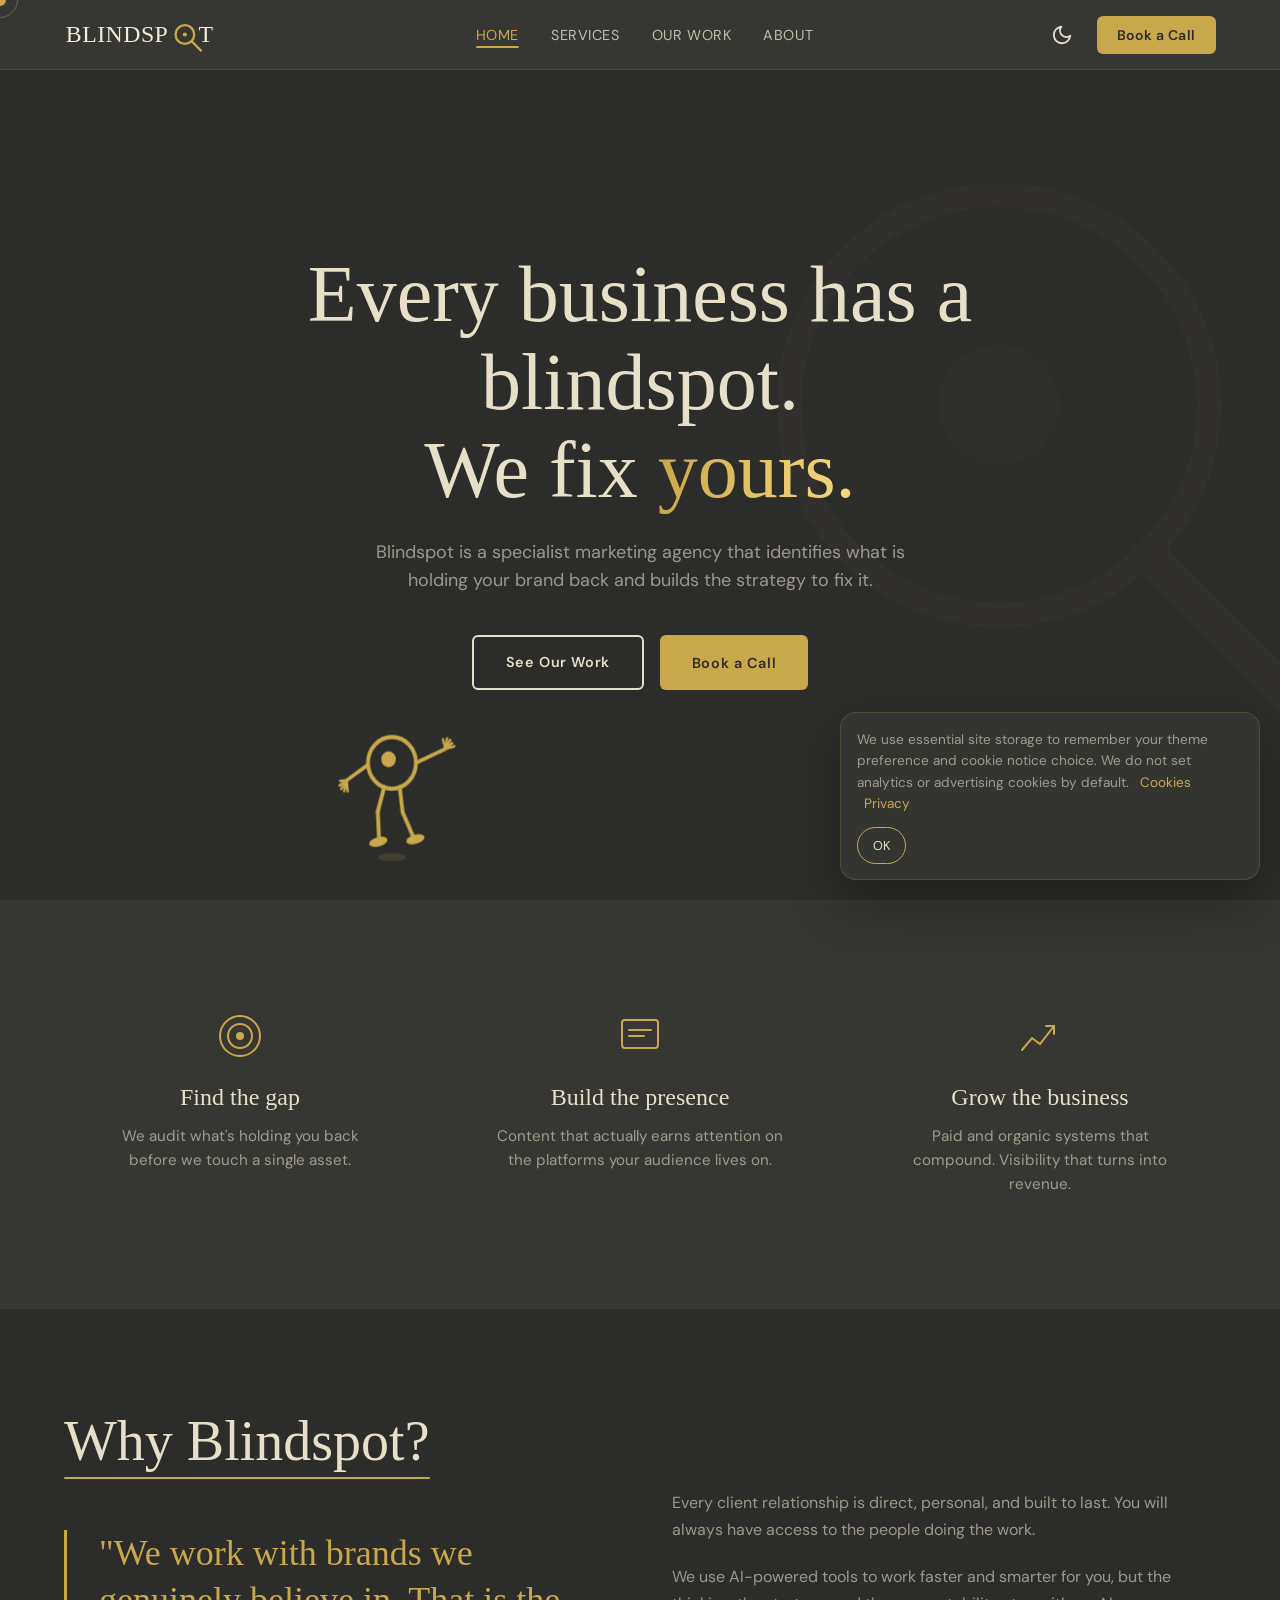
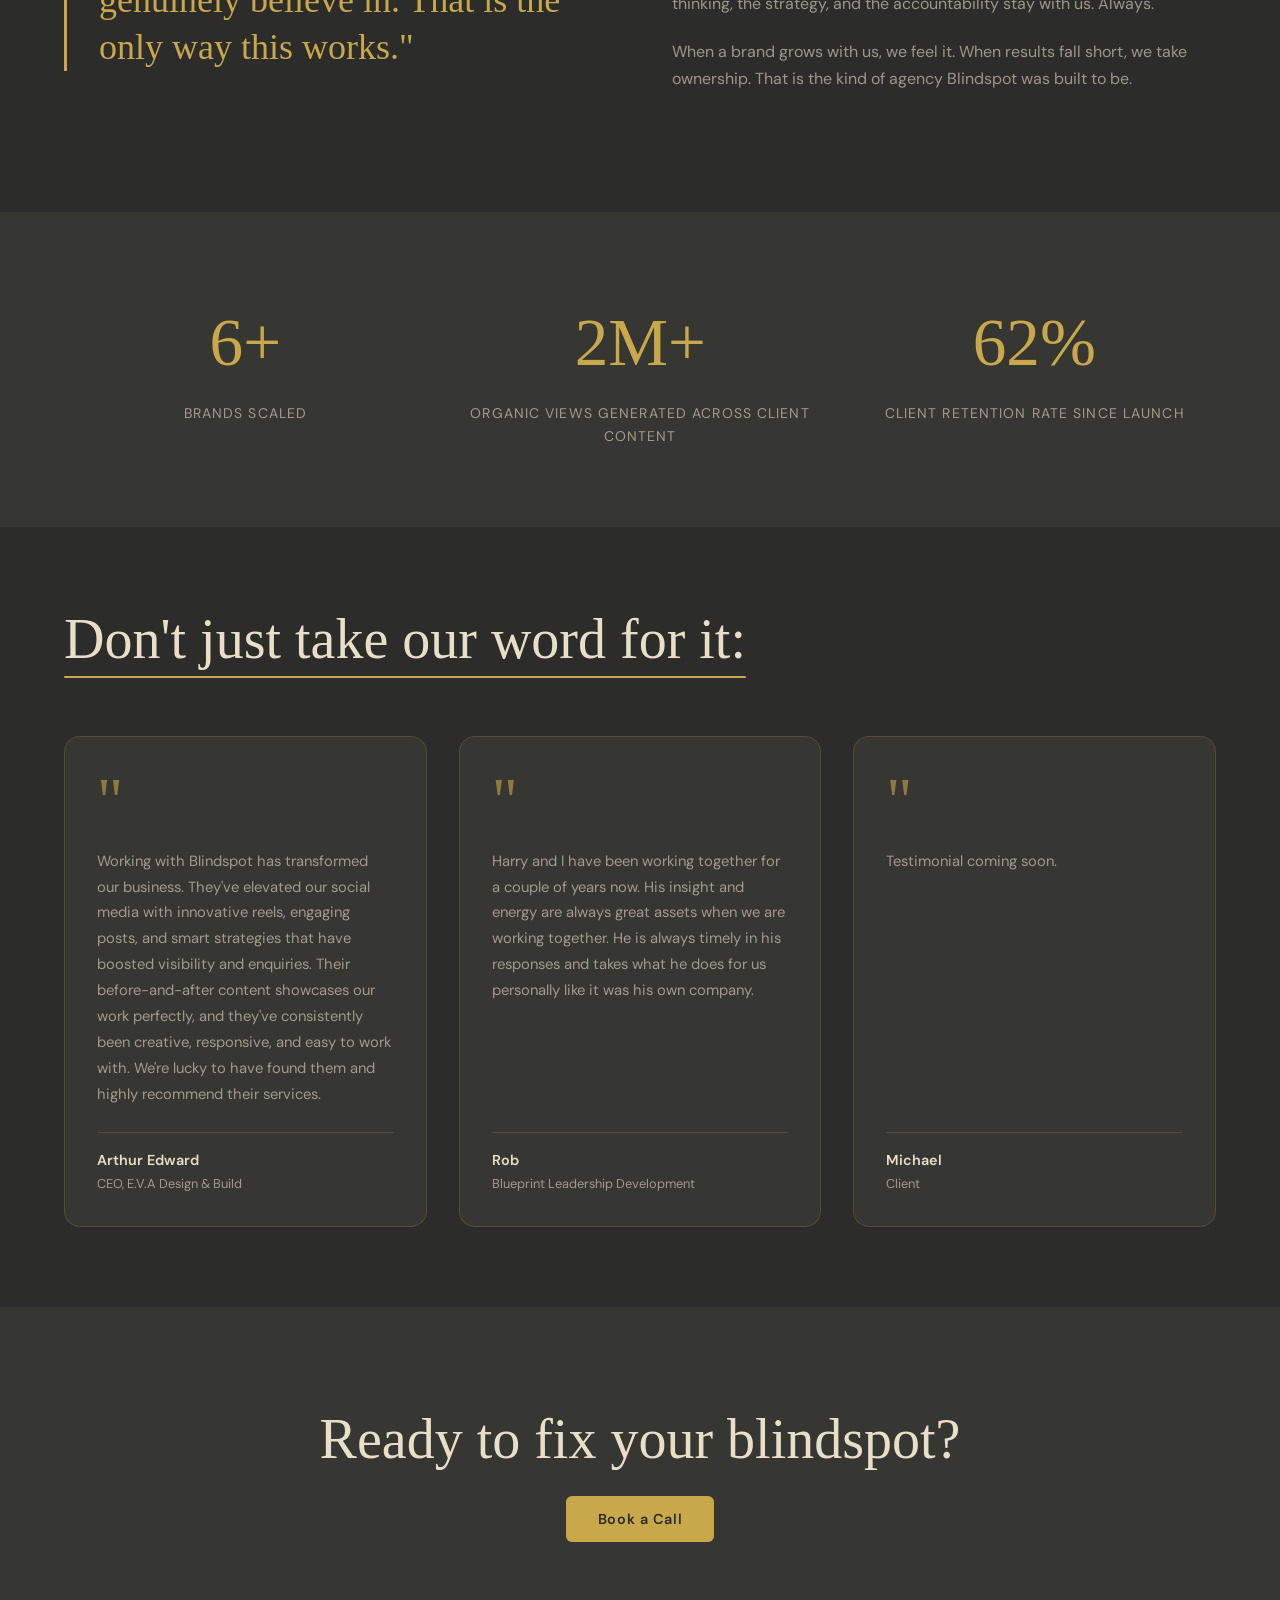
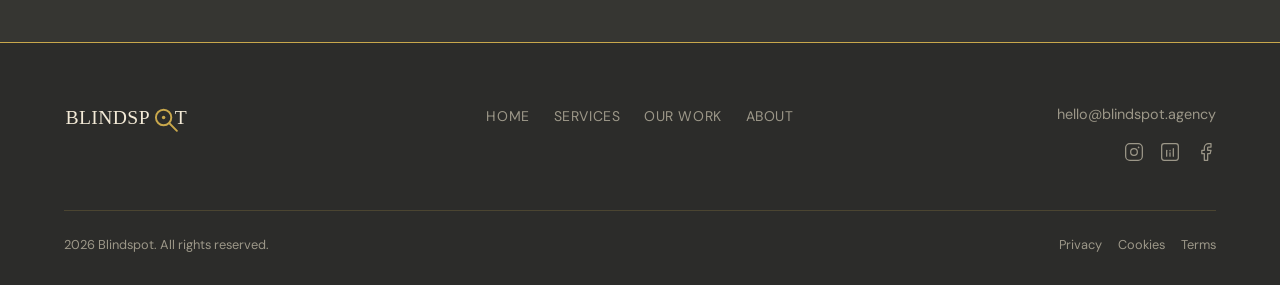
==== commit a4cfd039: "Update Rob's testimonial with real quote and company name Co-Authored-By: Claude Sonnet 4.6 <noreply" ====
--- a/index.html
+++ b/index.html
@@ -169,10 +169,10 @@
 
       <div class="testimonial-card fade-up" data-delay="1">
         <div class="testimonial-quote-mark">"</div>
-        <p class="testimonial-text">Blindspot completely transformed how we show up online. Within weeks we had a real strategy, content that actually connected with our audience, and results we could point to. The team genuinely cares about what they're building for you — it shows in everything they do.</p>
+        <p class="testimonial-text">Harry and I have been working together for a couple of years now. His insight and energy are always great assets when we are working together. He is always timely in his responses and takes what he does for us personally like it was his own company.</p>
         <div class="testimonial-author">
           <p class="testimonial-name">Rob</p>
-          <p class="testimonial-title">Client</p>
+          <p class="testimonial-title">Blueprint Leadership Development</p>
         </div>
       </div>
 
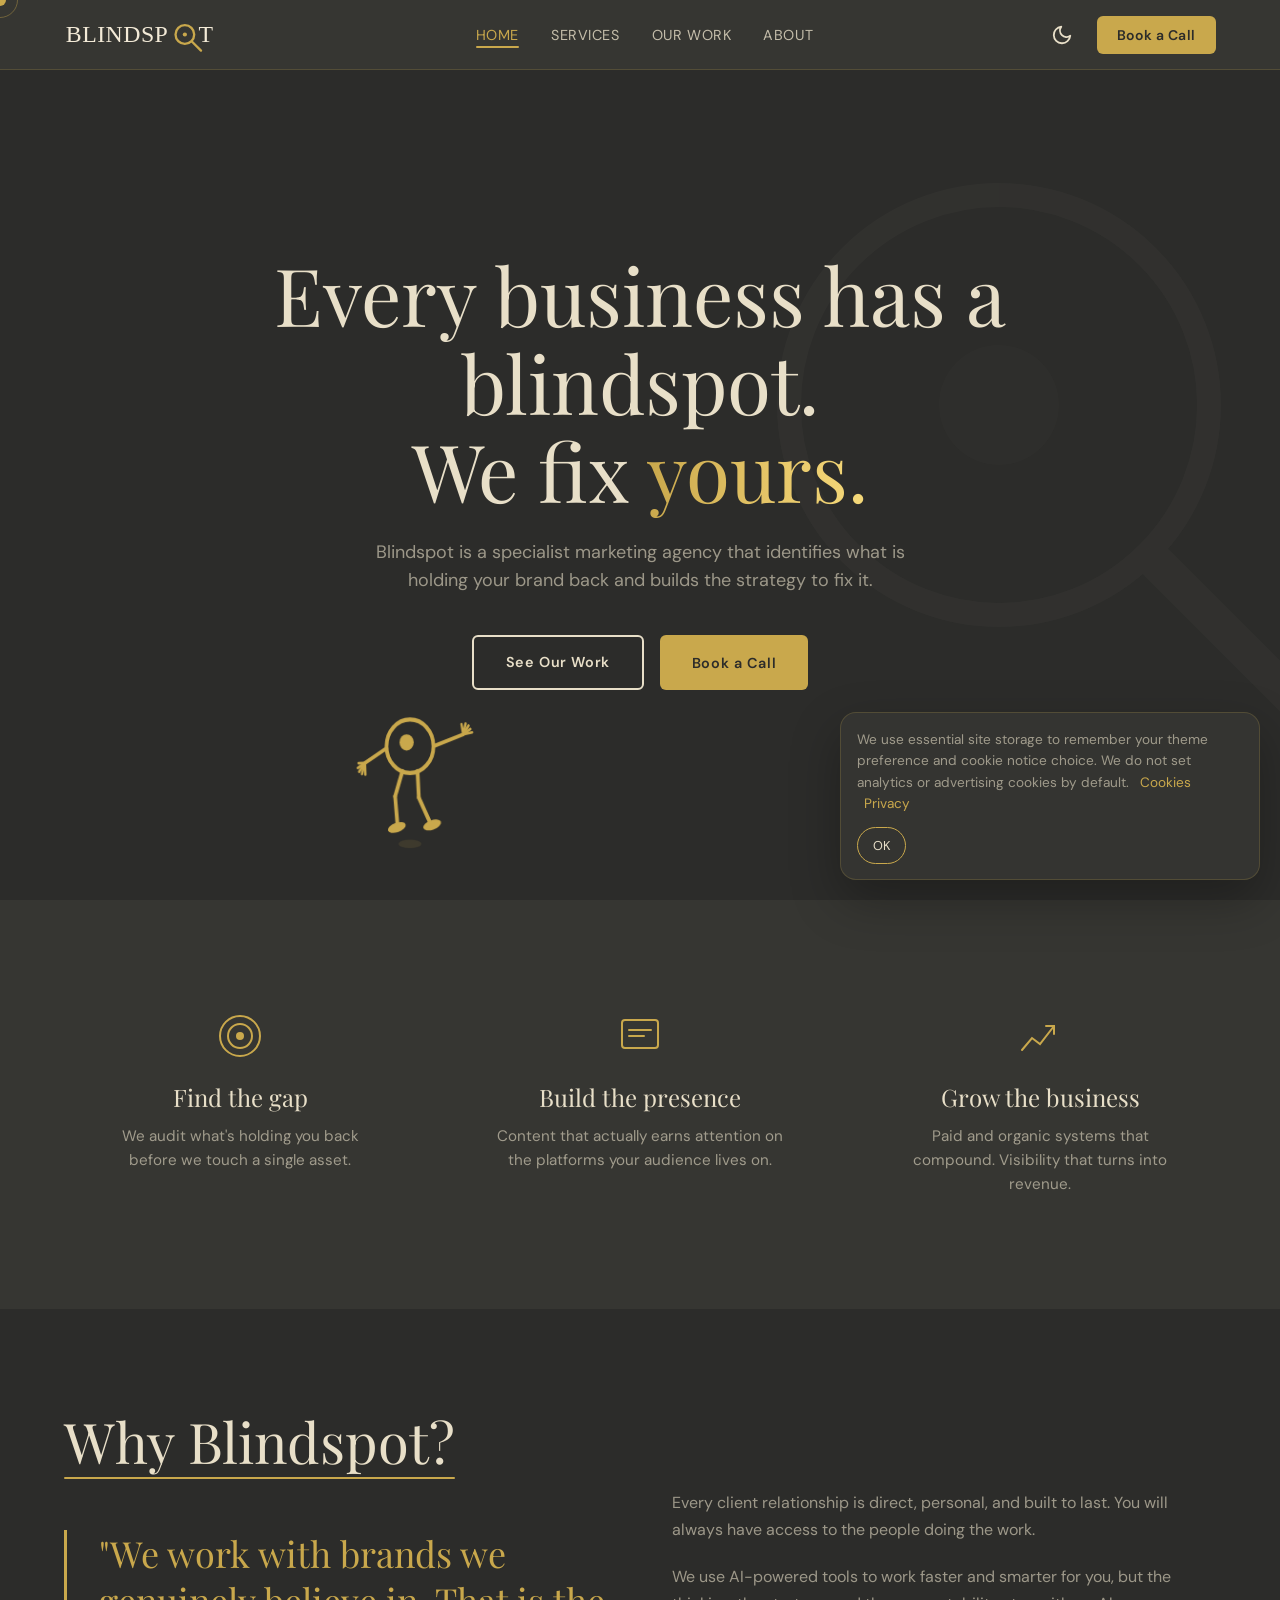
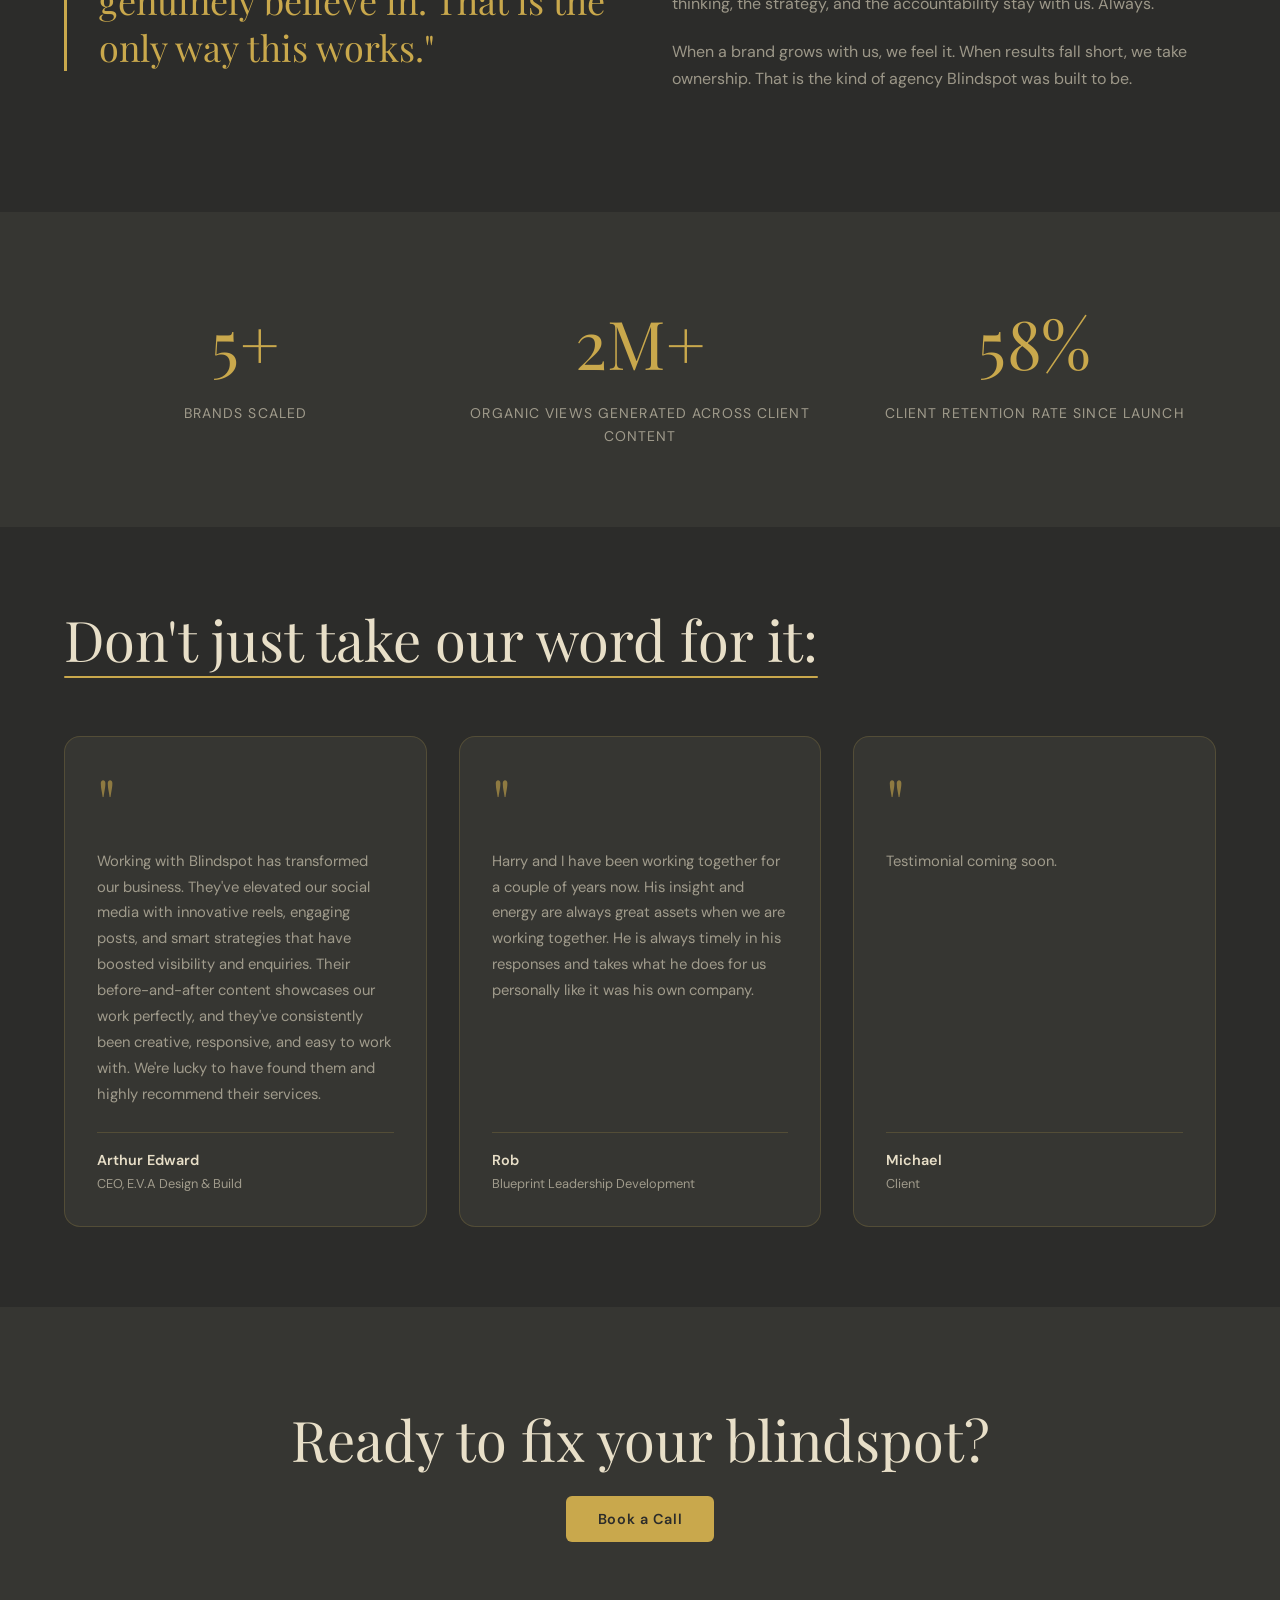
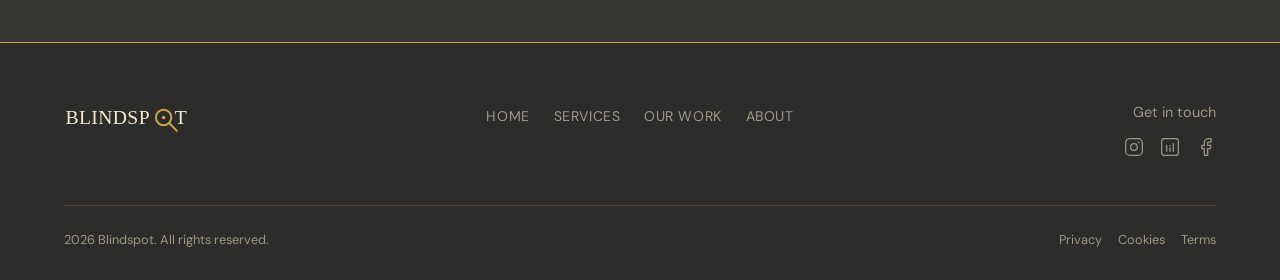
==== commit fc342bb0: "Organise assets, update fonts, improve UX and remove email exposure - Move all images into uploads/ " ====
--- a/index.html
+++ b/index.html
@@ -5,11 +5,12 @@
   <meta name="viewport" content="width=device-width, initial-scale=1.0">
   <title>Blindspot - Digital Marketing Agency</title>
   <meta name="description" content="Blindspot is a boutique marketing agency that identifies what is holding your brand back and builds the strategy to fix it.">
+  <link rel="icon" type="image/svg+xml" href="favicon.svg">
   <link rel="stylesheet" href="styles.css">
   <link rel="stylesheet" href="mascot.css">
   <link rel="preconnect" href="https://fonts.googleapis.com">
   <link rel="preconnect" href="https://fonts.gstatic.com" crossorigin>
-  <link href="https://fonts.googleapis.com/css2?family=DM+Sans:ital,opsz,wght@0,9..40,300;0,9..40,400;0,9..40,500;0,9..40,600;1,9..40,300&display=swap" rel="stylesheet">
+  <link href="https://fonts.googleapis.com/css2?family=DM+Sans:ital,opsz,wght@0,9..40,300;0,9..40,400;0,9..40,500;0,9..40,600;1,9..40,300&family=Playfair+Display:ital,wght@0,400;0,500;0,600;0,700;1,400;1,500&display=swap" rel="stylesheet">
 </head>
 <body>
 
@@ -21,8 +22,8 @@
   <nav class="navbar" role="navigation" aria-label="Main navigation">
     <a href="index.html" class="nav-logo" aria-label="Blindspot home">
       <span class="brand-logo-stack" aria-hidden="true">
-        <img src="logo-dark.svg" alt="" class="brand-logo-image logo-dark">
-        <img src="logo-light.svg" alt="" class="brand-logo-image logo-light">
+        <img src="uploads/logo-dark.svg" alt="" class="brand-logo-image logo-dark">
+        <img src="uploads/logo-light.svg" alt="" class="brand-logo-image logo-light">
       </span>
     </a>
     <ul class="nav-links" role="list">
@@ -190,7 +191,7 @@
 
   <!-- Footer CTA -->
   <section class="footer-cta">
-    <h2 class="fade-up" style="font-family:Georgia,serif;font-size:clamp(2rem,5vw,3.5rem);margin-bottom:1.5rem;">Ready to fix your blindspot?</h2>
+    <h2 class="fade-up" style="font-family:'Playfair Display',Georgia,serif;font-size:clamp(2rem,5vw,3.5rem);margin-bottom:1.5rem;">Ready to fix your blindspot?</h2>
     <button class="btn-primary fade-up" data-delay="1" data-modal="book">Book a Call</button>
   </section>
 
@@ -200,8 +201,8 @@
       <div class="footer-brand">
         <a href="index.html" class="nav-logo footer-logo" aria-label="Blindspot home">
           <span class="brand-logo-stack" aria-hidden="true">
-            <img src="logo-dark.svg" alt="" class="brand-logo-image logo-dark">
-            <img src="logo-light.svg" alt="" class="brand-logo-image logo-light">
+            <img src="uploads/logo-dark.svg" alt="" class="brand-logo-image logo-dark">
+            <img src="uploads/logo-light.svg" alt="" class="brand-logo-image logo-light">
           </span>
         </a>
       </div>
@@ -214,7 +215,7 @@
         </ul>
       </nav>
       <div class="footer-contact">
-        <a href="mailto:hello@blindspot.agency" class="footer-email">hello@blindspot.agency</a>
+        <button class="footer-email" data-modal="book">Get in touch</button>
         <div class="footer-social">
           <a href="https://www.instagram.com/theblindspotagency" target="_blank" rel="noopener noreferrer" aria-label="Blindspot on Instagram" class="social-icon">
             <svg width="20" height="20" viewBox="0 0 24 24" fill="none" stroke="currentColor" stroke-width="1.5" stroke-linecap="round" stroke-linejoin="round">
--- a/styles.css
+++ b/styles.css
@@ -3,7 +3,7 @@
    ============================================= */
 
 /* Google Fonts */
-@import url('https://fonts.googleapis.com/css2?family=DM+Sans:ital,opsz,wght@0,9..40,300;0,9..40,400;0,9..40,500;0,9..40,600;1,9..40,300&display=swap');
+@import url('https://fonts.googleapis.com/css2?family=DM+Sans:ital,opsz,wght@0,9..40,300;0,9..40,400;0,9..40,500;0,9..40,600;1,9..40,300&family=Playfair+Display:ital,wght@0,400;0,500;0,600;0,700;1,400;1,500&display=swap');
 
 /* =============================================
    CSS Custom Properties
@@ -82,7 +82,7 @@
 }
 
 h1, h2, h3, h4 {
-  font-family: Georgia, 'Times New Roman', serif;
+  font-family: 'Playfair Display', Georgia, serif;
   font-weight: normal;
   line-height: 1.15;
 }
@@ -168,7 +168,7 @@
   align-items: center;
   gap: 0;
   color: var(--text);
-  font-family: Georgia, 'Times New Roman', serif;
+  font-family: 'Playfair Display', Georgia, serif;
   font-size: 1.45rem;
   line-height: 1;
   letter-spacing: 0.07em;
@@ -500,7 +500,7 @@
 
 .hero-headline {
   font-size: clamp(2.5rem, 7vw, 5rem);
-  font-family: Georgia, 'Times New Roman', serif;
+  font-family: 'Playfair Display', Georgia, serif;
   line-height: 1.1;
   margin-bottom: 1.5rem;
 }
@@ -596,7 +596,7 @@
 }
 
 .wwd-label {
-  font-family: Georgia, serif;
+  font-family: 'Playfair Display', Georgia, serif;
   font-size: 1.5rem;
   margin-bottom: 0.75rem;
 }
@@ -622,7 +622,7 @@
 }
 
 .pull-quote {
-  font-family: Georgia, serif;
+  font-family: 'Playfair Display', Georgia, serif;
   font-size: clamp(1.5rem, 3vw, 2.25rem);
   color: var(--accent);
   line-height: 1.3;
@@ -653,7 +653,7 @@
 }
 
 .stat-number {
-  font-family: Georgia, serif;
+  font-family: 'Playfair Display', Georgia, serif;
   font-size: clamp(2.5rem, 5vw, 4rem);
   color: var(--accent);
   display: block;
@@ -704,7 +704,7 @@
 }
 
 .case-brand {
-  font-family: Georgia, serif;
+  font-family: 'Playfair Display', Georgia, serif;
   font-size: 1.5rem;
   margin-bottom: 0.75rem;
 }
@@ -757,7 +757,7 @@
 }
 
 .case-detail-section h4 {
-  font-family: Georgia, serif;
+  font-family: 'Playfair Display', Georgia, serif;
   color: var(--accent);
   font-size: 1rem;
   margin-bottom: 0.5rem;
@@ -812,6 +812,11 @@
   color: var(--text-muted);
   font-size: 0.9rem;
   transition: color var(--transition);
+  background: none;
+  border: none;
+  padding: 0;
+  cursor: pointer;
+  font-family: inherit;
 }
 
 .footer-email:hover {
@@ -952,7 +957,7 @@
 }
 
 .modal-heading {
-  font-family: Georgia, serif;
+  font-family: 'Playfair Display', Georgia, serif;
   font-size: 2rem;
   margin-bottom: 0.5rem;
 }
@@ -1012,7 +1017,7 @@
   text-align: center;
   padding: 2rem;
   color: var(--accent);
-  font-family: Georgia, serif;
+  font-family: 'Playfair Display', Georgia, serif;
   font-size: 1.25rem;
   line-height: 1.5;
 }
@@ -1171,7 +1176,7 @@
 
 .pricing-grid {
   display: grid;
-  grid-template-columns: repeat(3, 1fr);
+  grid-template-columns: repeat(4, 1fr);
   gap: 1.5rem;
   align-items: start;
 }
@@ -1209,14 +1214,14 @@
 }
 
 .pricing-tier {
-  font-family: Georgia, serif;
+  font-family: 'Playfair Display', Georgia, serif;
   font-size: 1.5rem;
   margin-bottom: 0.5rem;
 }
 
 .pricing-price {
   color: var(--accent);
-  font-family: Georgia, serif;
+  font-family: 'Playfair Display', Georgia, serif;
   font-size: 2rem;
   margin-bottom: 0.25rem;
 }
@@ -1320,7 +1325,7 @@
 }
 
 .builder-column-heading {
-  font-family: Georgia, serif;
+  font-family: 'Playfair Display', Georgia, serif;
   font-size: 1.1rem;
   margin-bottom: 1.25rem;
   color: var(--accent);
@@ -1704,7 +1709,7 @@
 }
 
 .team-name {
-  font-family: Georgia, serif;
+  font-family: 'Playfair Display', Georgia, serif;
   font-size: 1.25rem;
   margin-bottom: 0.25rem;
 }
@@ -1739,7 +1744,7 @@
 }
 
 .value-name {
-  font-family: Georgia, serif;
+  font-family: 'Playfair Display', Georgia, serif;
   font-size: 1.5rem;
   color: var(--accent);
   margin-bottom: 0.75rem;
@@ -1761,15 +1766,23 @@
 }
 
 /* =============================================
+   Responsive - 1200px
+   ============================================= */
+
+@media (max-width: 1200px) {
+  .pricing-grid {
+    grid-template-columns: repeat(2, 1fr);
+  }
+}
+
+/* =============================================
    Responsive - 1024px
    ============================================= */
 
 @media (max-width: 1024px) {
   .pricing-grid {
-    grid-template-columns: 1fr;
-    max-width: 480px;
-    margin-left: auto;
-    margin-right: auto;
+    grid-template-columns: repeat(2, 1fr);
+    max-width: none;
   }
 
   .pricing-card.featured {
@@ -1907,7 +1920,7 @@
 }
 
 .testimonial-quote-mark {
-  font-family: Georgia, serif;
+  font-family: 'Playfair Display', Georgia, serif;
   font-size: 4rem;
   line-height: 1;
   color: var(--accent);
@@ -2071,6 +2084,78 @@
    Packages — hide pricing
    ============================================= */
 
+/* =============================================
+   Case Study Modal
+   ============================================= */
+
+.modal-case-box {
+  max-width: 700px;
+  padding: 0;
+  overflow: hidden;
+}
+
+.modal-case-close {
+  position: absolute;
+  top: 1rem;
+  right: 1rem;
+  background: rgba(0,0,0,0.35);
+  border-radius: 50%;
+  width: 36px;
+  height: 36px;
+  display: flex;
+  align-items: center;
+  justify-content: center;
+  padding: 0;
+  color: #fff;
+  opacity: 1;
+  z-index: 1;
+}
+
+.modal-case-close:hover {
+  background: rgba(0,0,0,0.6);
+  opacity: 1;
+}
+
+.case-modal-header {
+  height: 200px;
+  width: 100%;
+  flex-shrink: 0;
+}
+
+.case-modal-body {
+  padding: 2rem 2.5rem 2.5rem;
+}
+
+.case-modal-body .case-tag {
+  margin-bottom: 0.4rem;
+}
+
+.case-modal-heading {
+  font-family: 'Playfair Display', Georgia, serif;
+  font-size: clamp(1.5rem, 3vw, 2rem);
+  font-weight: normal;
+  line-height: 1.2;
+  margin-bottom: 2rem;
+}
+
+.case-modal-body .case-detail-section {
+  margin-bottom: 1.5rem;
+}
+
+.case-modal-body .case-detail-section p {
+  color: var(--text-muted);
+  line-height: 1.75;
+  font-size: 0.95rem;
+}
+
+.case-modal-body .case-testimonial {
+  margin-top: 1.75rem;
+}
+
+/* =============================================
+   Packages — hide pricing
+   ============================================= */
+
 .pricing-card .pricing-best-for {
   color: var(--text-muted);
   font-size: 0.875rem;
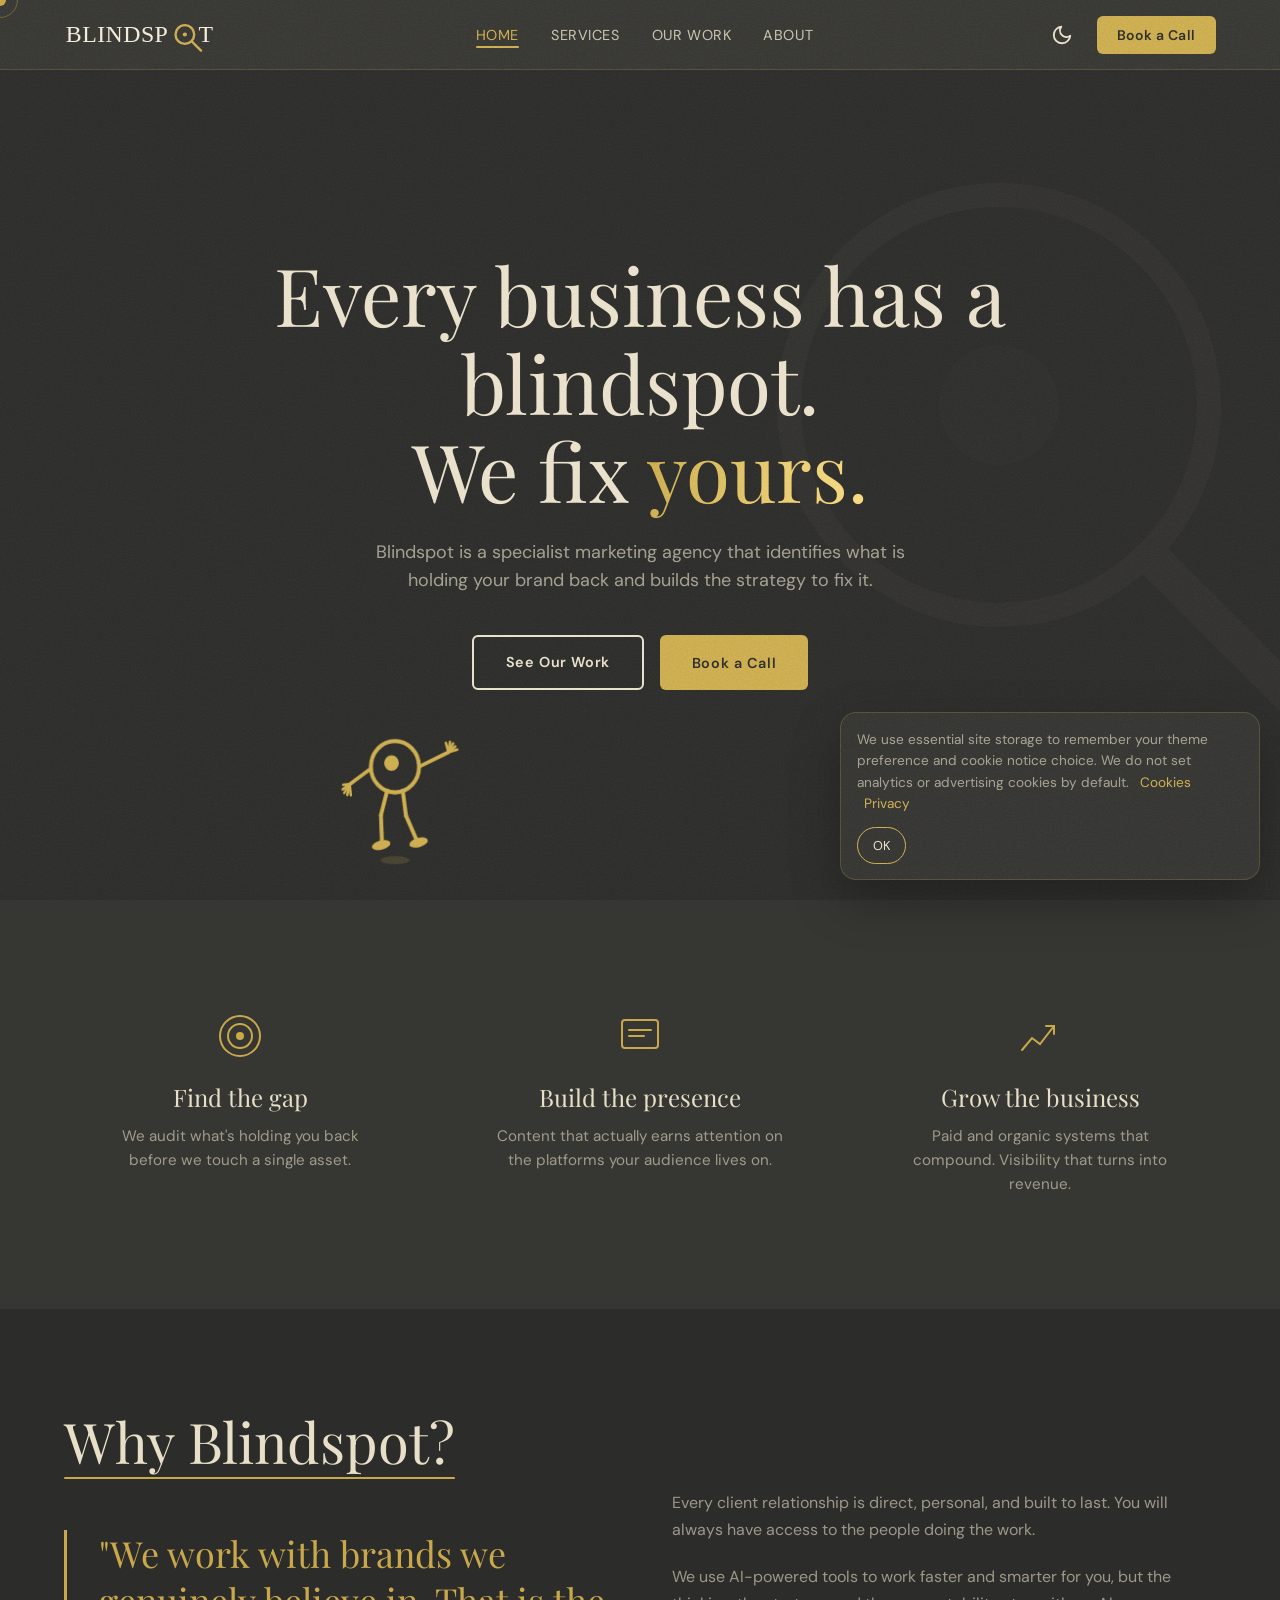
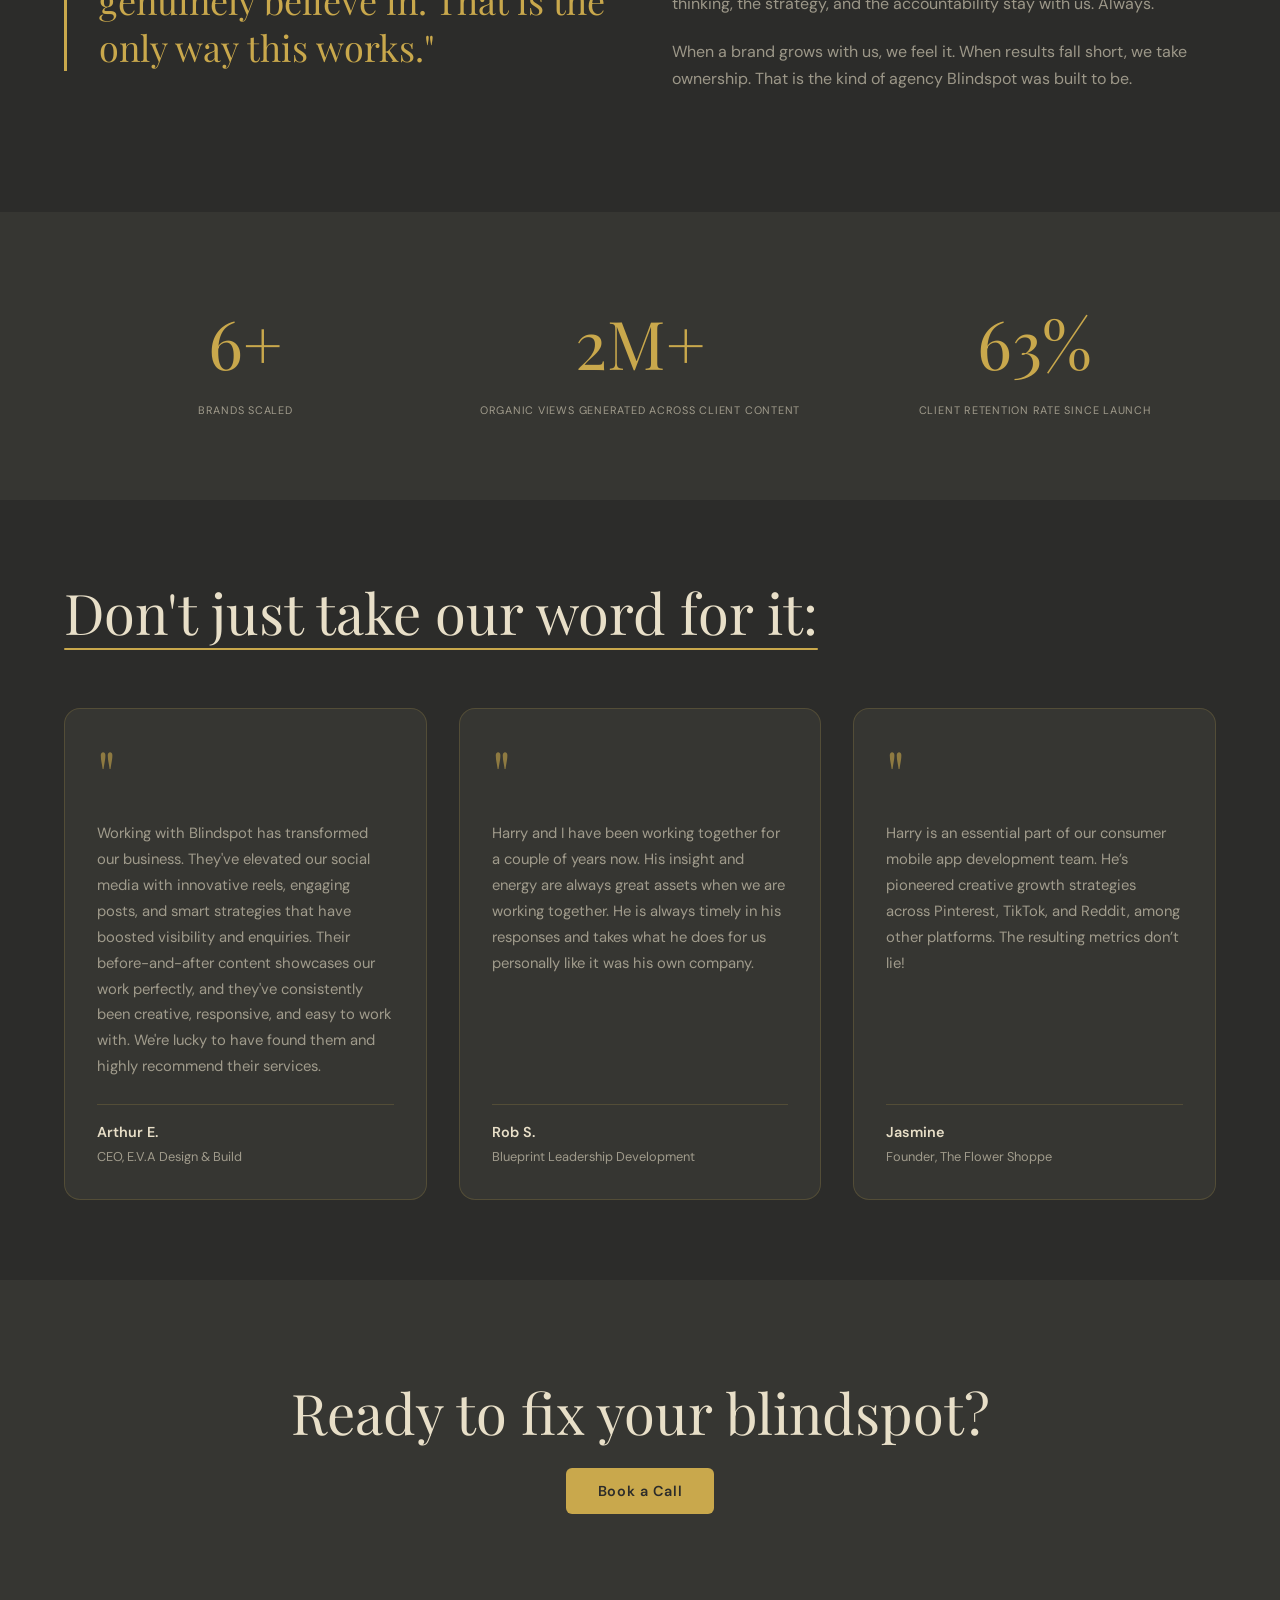
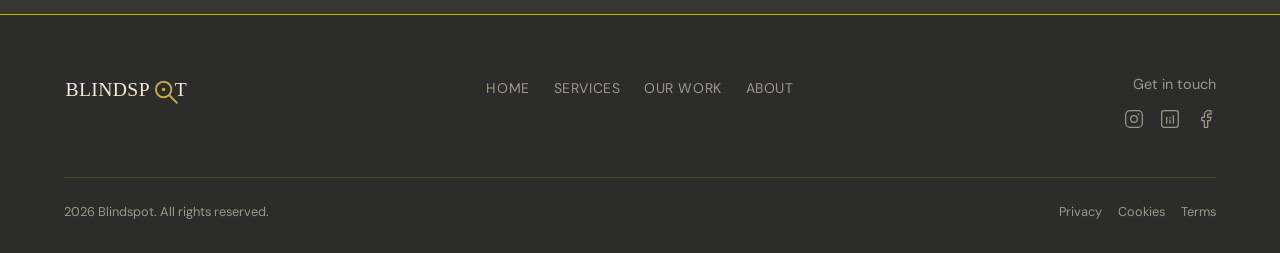
==== commit 0a58a580: "Add case study slider, live TikTok counter, and visual improvements - Replace work-grid with peek sl" ====
--- a/index.html
+++ b/index.html
@@ -163,7 +163,7 @@
         <div class="testimonial-quote-mark">"</div>
         <p class="testimonial-text">Working with Blindspot has transformed our business. They've elevated our social media with innovative reels, engaging posts, and smart strategies that have boosted visibility and enquiries. Their before-and-after content showcases our work perfectly, and they've consistently been creative, responsive, and easy to work with. We're lucky to have found them and highly recommend their services.</p>
         <div class="testimonial-author">
-          <p class="testimonial-name">Arthur Edward</p>
+          <p class="testimonial-name">Arthur E.</p>
           <p class="testimonial-title">CEO, E.V.A Design &amp; Build</p>
         </div>
       </div>
@@ -172,17 +172,17 @@
         <div class="testimonial-quote-mark">"</div>
         <p class="testimonial-text">Harry and I have been working together for a couple of years now. His insight and energy are always great assets when we are working together. He is always timely in his responses and takes what he does for us personally like it was his own company.</p>
         <div class="testimonial-author">
-          <p class="testimonial-name">Rob</p>
+          <p class="testimonial-name">Rob S.</p>
           <p class="testimonial-title">Blueprint Leadership Development</p>
         </div>
       </div>
 
       <div class="testimonial-card fade-up" data-delay="2">
         <div class="testimonial-quote-mark">"</div>
-        <p class="testimonial-text">Testimonial coming soon.</p>
+        <p class="testimonial-text">Harry is an essential part of our consumer mobile app development team. He’s pioneered creative growth strategies across Pinterest, TikTok, and Reddit, among other platforms. The resulting metrics don’t lie!</p>
         <div class="testimonial-author">
-          <p class="testimonial-name">Michael</p>
-          <p class="testimonial-title">Client</p>
+          <p class="testimonial-name">Jasmine</p>
+          <p class="testimonial-title">Founder, The Flower Shoppe</p>
         </div>
       </div>
 
--- a/styles.css
+++ b/styles.css
@@ -49,6 +49,22 @@
   line-height: 1.6;
   transition: background 0.3s, color 0.3s;
   cursor: none;
+}
+
+body::before {
+  content: '';
+  position: fixed;
+  inset: 0;
+  pointer-events: none;
+  z-index: 9997;
+  opacity: 0.35;
+  mix-blend-mode: overlay;
+  background-image: url("data:image/svg+xml,%3Csvg viewBox='0 0 256 256' xmlns='http://www.w3.org/2000/svg'%3E%3Cfilter id='noise'%3E%3CfeTurbulence type='fractalNoise' baseFrequency='0.65' numOctaves='4' stitchTiles='stitch'/%3E%3C/filter%3E%3Crect width='100%25' height='100%25' filter='url(%23noise)'/%3E%3C/svg%3E");
+  background-size: 256px 256px;
+}
+
+html.light body::before {
+  opacity: 0.2;
 }
 
 /* =============================================
@@ -1759,10 +1775,130 @@
    Work Page Grid
    ============================================= */
 
-.work-grid {
-  display: grid;
-  grid-template-columns: repeat(2, 1fr);
-  gap: 2rem;
+/* =============================================
+   Case Study Slider
+   ============================================= */
+
+.case-slider-outer {
+  overflow: hidden;
+  mask-image: linear-gradient(to right, transparent 0%, black 14%, black 86%, transparent 100%);
+  -webkit-mask-image: linear-gradient(to right, transparent 0%, black 14%, black 86%, transparent 100%);
+  margin: 0 -1rem;
+}
+
+.case-slider-wrap {
+  overflow: visible;
+  padding: 1.5rem 0 0.5rem;
+}
+
+.case-slider-track {
+  display: flex;
+  gap: 1.5rem;
+  transition: transform 0.45s cubic-bezier(0.25, 0.46, 0.45, 0.94);
+  will-change: transform;
+}
+
+.case-slider-slide {
+  flex-shrink: 0;
+  width: min(360px, 80vw);
+  transform: scale(0.84);
+  transform-origin: center top;
+  transition: transform 0.45s cubic-bezier(0.25, 0.46, 0.45, 0.94);
+}
+
+.case-slider-slide.is-active {
+  transform: scale(1);
+}
+
+.case-slider-nav {
+  display: flex;
+  justify-content: center;
+  gap: 12px;
+  margin-top: 1.75rem;
+}
+
+.case-slider-btn {
+  width: 44px;
+  height: 44px;
+  border-radius: 50%;
+  background: var(--accent);
+  border: none;
+  color: #fff;
+  display: flex;
+  align-items: center;
+  justify-content: center;
+  cursor: pointer;
+  transition: opacity 0.2s ease, transform 0.2s ease;
+  flex-shrink: 0;
+}
+
+.case-slider-btn:hover {
+  opacity: 0.8;
+  transform: scale(1.08);
+}
+
+/* Card face redesign */
+
+.case-card {
+  display: flex;
+  flex-direction: column;
+}
+
+.case-card-image {
+  position: relative;
+  height: 200px;
+  flex-shrink: 0;
+}
+
+.case-card-tag {
+  position: absolute;
+  top: 14px;
+  left: 14px;
+  background: var(--accent);
+  color: #fff;
+  font-size: 0.62rem;
+  font-weight: 600;
+  text-transform: uppercase;
+  letter-spacing: 0.09em;
+  padding: 4px 11px;
+  border-radius: 50px;
+  z-index: 1;
+}
+
+.case-card-body {
+  flex: 1;
+  display: flex;
+  flex-direction: column;
+  gap: 1rem;
+}
+
+.case-face-stats {
+  display: flex;
+  gap: 1.5rem;
+  flex: 1;
+}
+
+.case-face-stat {
+  display: flex;
+  flex-direction: column;
+  gap: 0.2rem;
+}
+
+.case-face-stat-value {
+  font-family: 'Playfair Display', Georgia, serif;
+  font-size: clamp(1.6rem, 3.5vw, 2rem);
+  font-weight: normal;
+  line-height: 1;
+  color: var(--accent);
+}
+
+.case-face-stat-label {
+  font-size: 0.65rem;
+  text-transform: uppercase;
+  letter-spacing: 0.07em;
+  color: var(--text-muted);
+  line-height: 1.35;
+  max-width: 110px;
 }
 
 /* =============================================
@@ -2091,7 +2227,17 @@
 .modal-case-box {
   max-width: 700px;
   padding: 0;
-  overflow: hidden;
+  max-height: none;
+  overflow: visible;
+}
+
+#modal-case {
+  align-items: flex-start;
+  overflow-y: auto;
+  overflow-x: hidden;
+  overscroll-behavior: contain;
+  -webkit-overflow-scrolling: touch;
+  padding: 2rem 1rem;
 }
 
 .modal-case-close {
@@ -2153,6 +2299,144 @@
 }
 
 /* =============================================
+   Follower Counter Widget
+   ============================================= */
+
+.follower-counter {
+  background: linear-gradient(135deg, rgba(254, 44, 85, 0.07) 0%, rgba(37, 244, 238, 0.04) 100%);
+  border: 1px solid rgba(254, 44, 85, 0.18);
+  border-radius: 12px;
+  padding: 1.25rem 1.5rem 1.4rem;
+  margin: 1.75rem 0;
+}
+
+.follower-counter-head {
+  display: flex;
+  align-items: center;
+  gap: 0.45rem;
+  font-size: 0.7rem;
+  font-weight: 500;
+  text-transform: uppercase;
+  letter-spacing: 0.09em;
+  color: var(--text-muted);
+  margin-bottom: 1.1rem;
+}
+
+.follower-tiktok-icon {
+  width: 14px;
+  height: 14px;
+  color: #fe2c55;
+  flex-shrink: 0;
+}
+
+.follower-counter-body {
+  display: flex;
+  align-items: center;
+  justify-content: space-between;
+  gap: 0.75rem;
+}
+
+.follower-col {
+  display: flex;
+  flex-direction: column;
+  align-items: center;
+  gap: 0.3rem;
+}
+
+.follower-num {
+  font-family: 'Playfair Display', Georgia, serif;
+  font-size: clamp(2rem, 5vw, 2.6rem);
+  font-weight: normal;
+  line-height: 1;
+  color: var(--text-muted);
+}
+
+.follower-col--live .follower-num {
+  color: var(--text);
+}
+
+.follower-col-label {
+  font-size: 0.68rem;
+  text-transform: uppercase;
+  letter-spacing: 0.07em;
+  color: var(--text-muted);
+  display: flex;
+  align-items: center;
+  gap: 0.3rem;
+}
+
+.follower-live-dot {
+  display: inline-block;
+  width: 6px;
+  height: 6px;
+  background: #fe2c55;
+  border-radius: 50%;
+  animation: follower-pulse 1.6s ease-in-out infinite;
+}
+
+@keyframes follower-pulse {
+  0%, 100% { opacity: 1; transform: scale(1); }
+  50%       { opacity: 0.4; transform: scale(0.65); }
+}
+
+.follower-arrow {
+  flex: 1;
+  display: flex;
+  align-items: center;
+  justify-content: center;
+  color: rgba(254, 44, 85, 0.45);
+  min-width: 0;
+}
+
+/* =============================================
+   Stats Grid Widget
+   ============================================= */
+
+.stats-grid {
+  background: linear-gradient(135deg, rgba(254, 44, 85, 0.07) 0%, rgba(37, 244, 238, 0.04) 100%);
+  border: 1px solid rgba(254, 44, 85, 0.18);
+  border-radius: 12px;
+  padding: 1.25rem 1.5rem 1.4rem;
+  margin: 1rem 0 1.75rem;
+}
+
+.stats-grid-head {
+  font-size: 0.7rem;
+  font-weight: 500;
+  text-transform: uppercase;
+  letter-spacing: 0.09em;
+  color: var(--text-muted);
+  margin-bottom: 1rem;
+}
+
+.stats-grid-cells {
+  display: grid;
+  grid-template-columns: 1fr 1fr;
+  gap: 0.75rem;
+}
+
+.stat-cell {
+  display: flex;
+  flex-direction: column;
+  gap: 0.2rem;
+}
+
+.stat-num {
+  font-family: 'Playfair Display', Georgia, serif;
+  font-size: clamp(1.4rem, 3.5vw, 1.8rem);
+  font-weight: normal;
+  line-height: 1;
+  color: var(--text);
+}
+
+.stat-label {
+  font-size: 0.68rem;
+  text-transform: uppercase;
+  letter-spacing: 0.07em;
+  color: var(--text-muted);
+}
+
+/* =============================================
    Packages — hide pricing
    ============================================= */
 
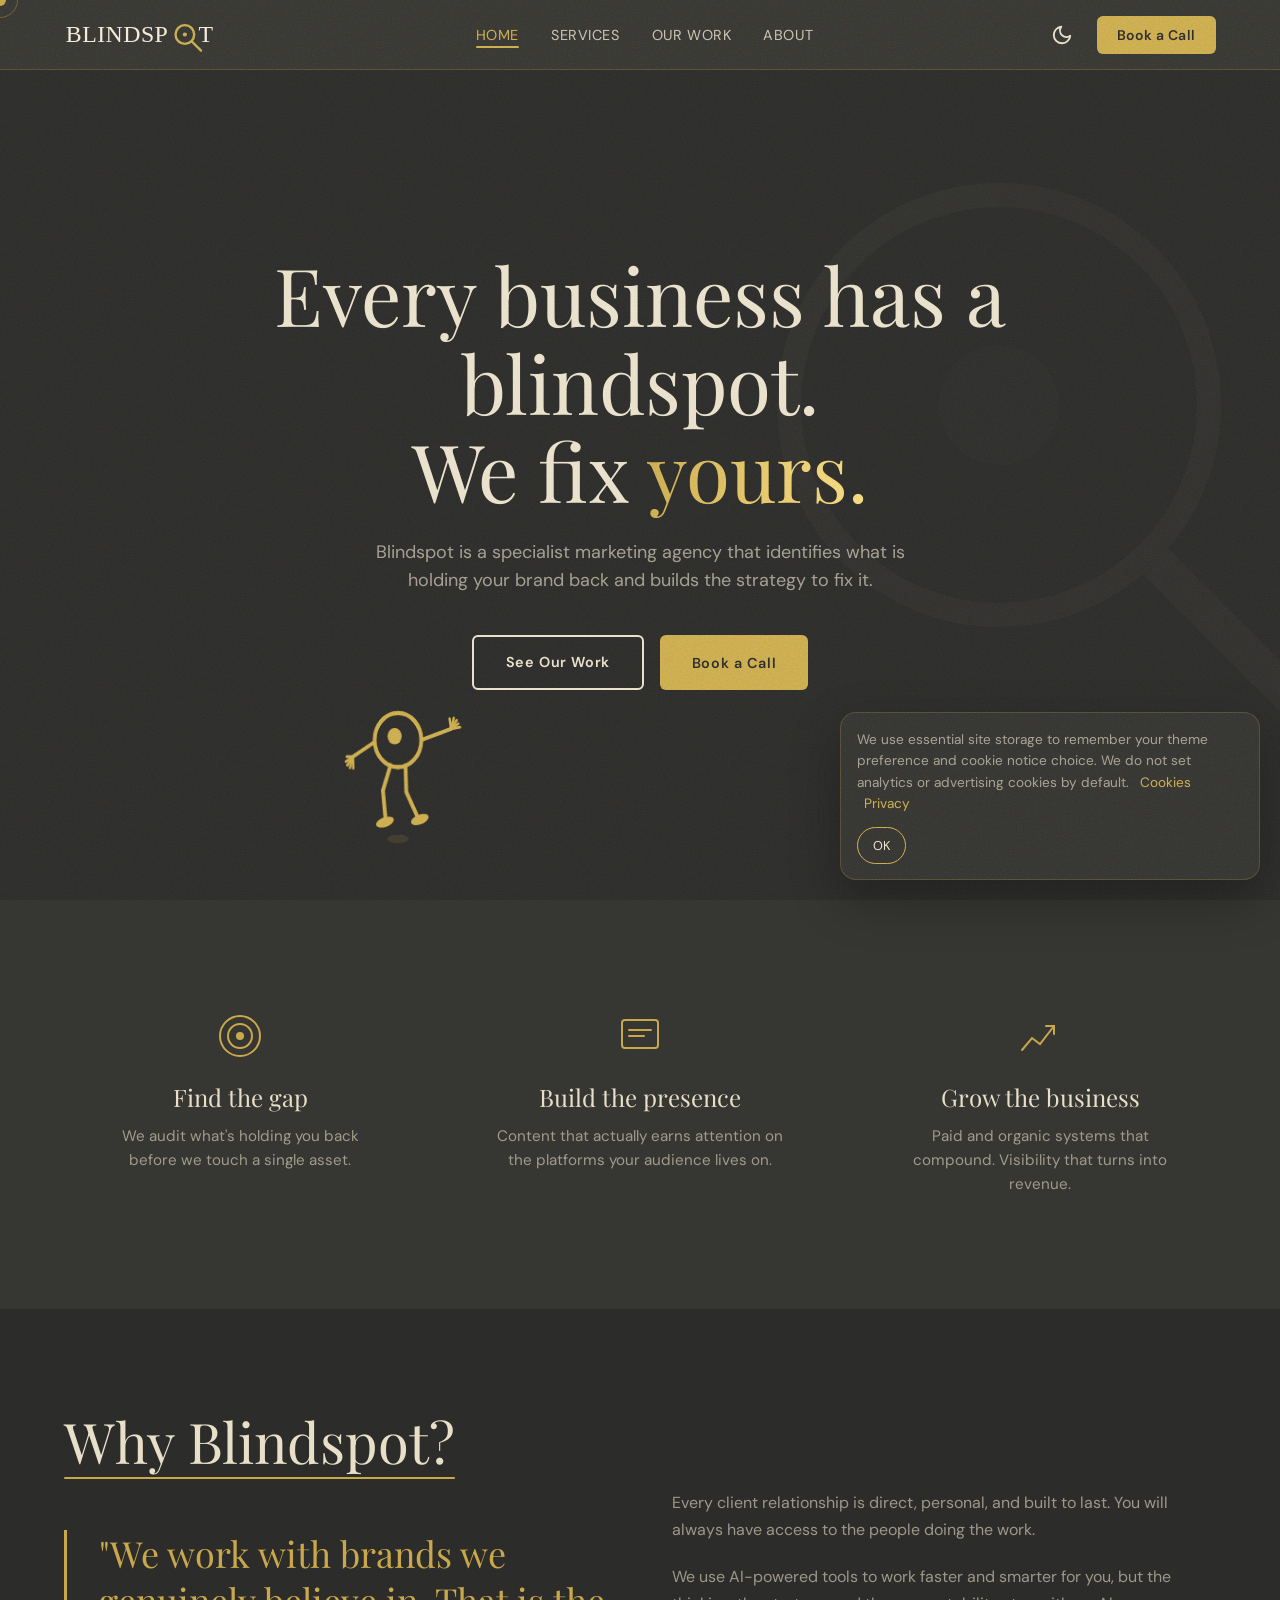
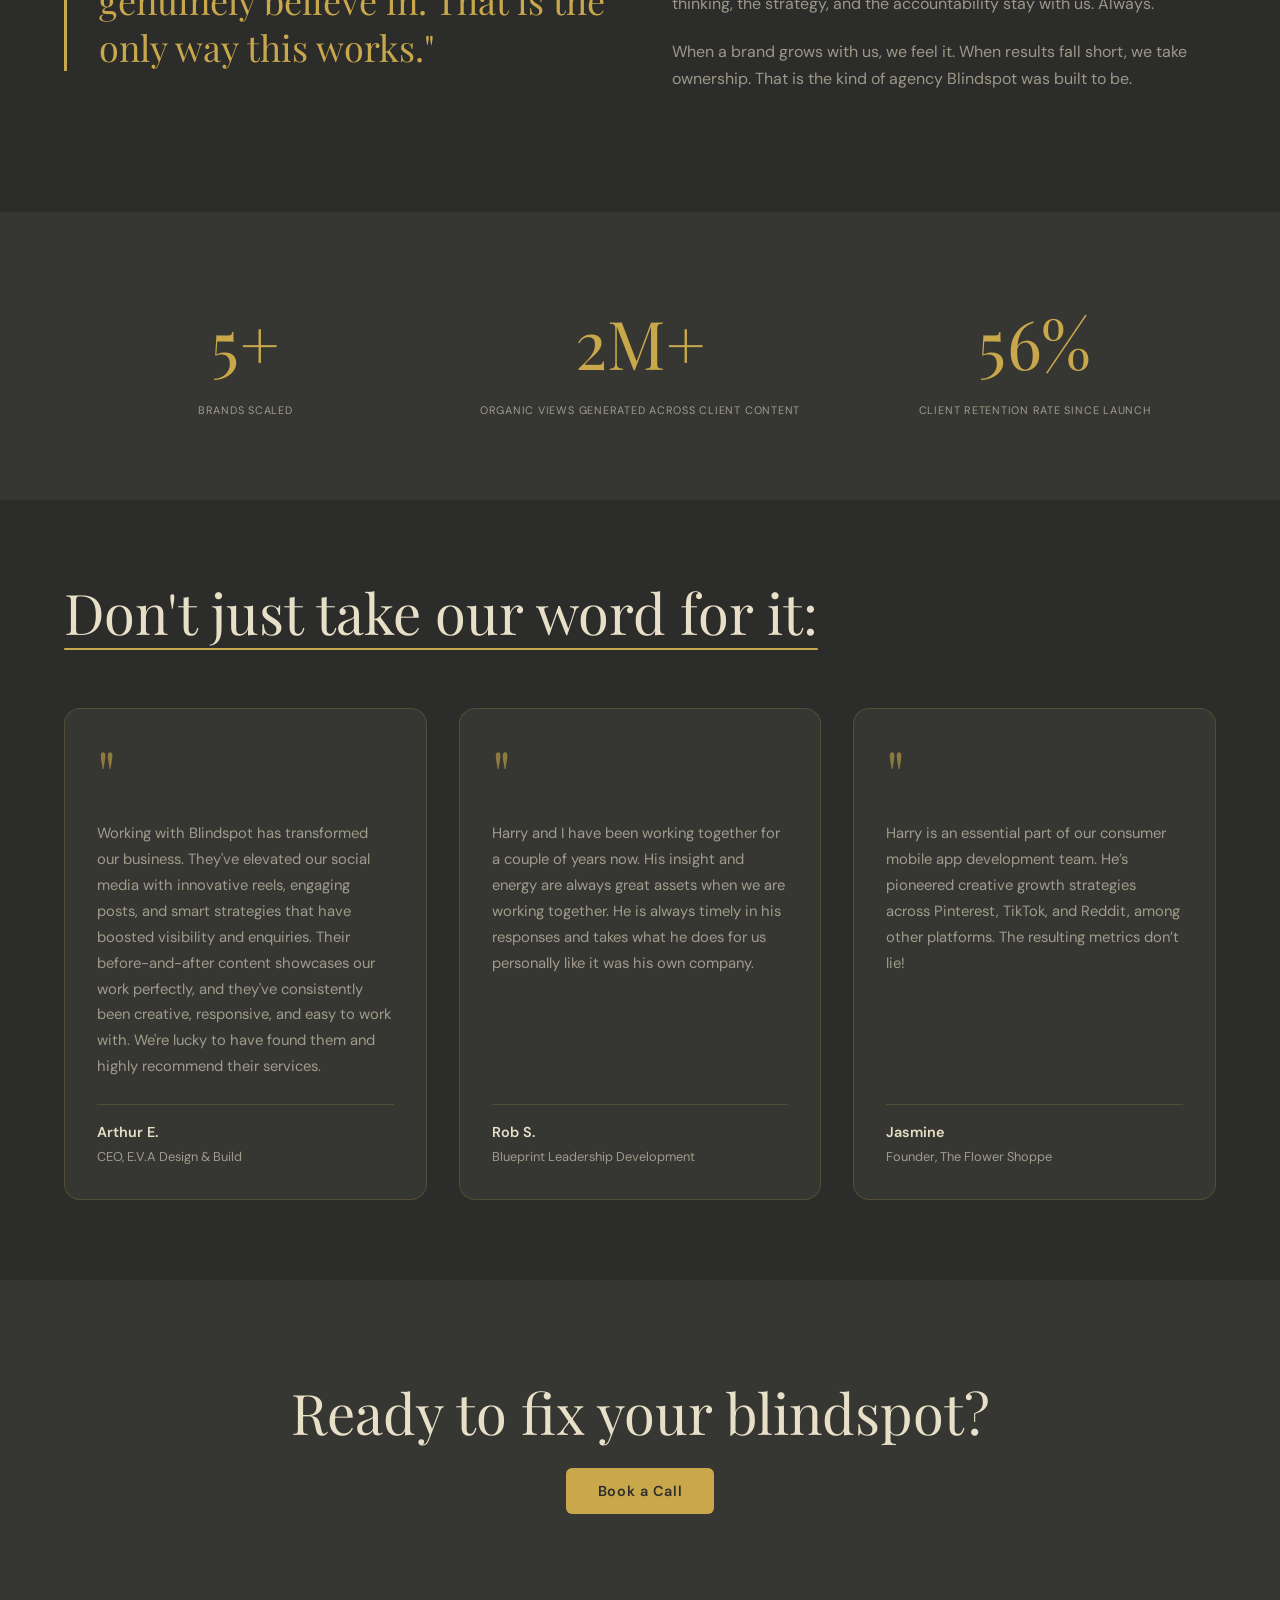
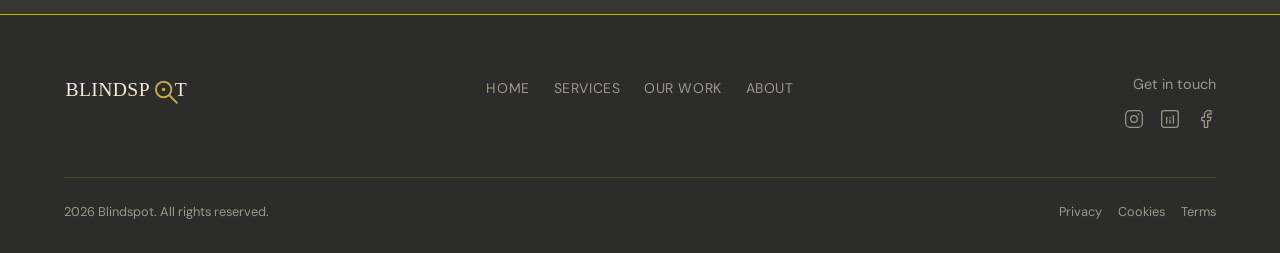
==== commit 5414e6b4: "Add Decap CMS for case studies and testimonials Case studies and testimonials now render from data/*" ====
--- a/index.html
+++ b/index.html
@@ -158,33 +158,7 @@
   <section class="section testimonials-section">
     <h2 class="section-heading fade-up">Don't just take our word for it:</h2>
     <div class="testimonials-grid">
-
-      <div class="testimonial-card fade-up">
-        <div class="testimonial-quote-mark">"</div>
-        <p class="testimonial-text">Working with Blindspot has transformed our business. They've elevated our social media with innovative reels, engaging posts, and smart strategies that have boosted visibility and enquiries. Their before-and-after content showcases our work perfectly, and they've consistently been creative, responsive, and easy to work with. We're lucky to have found them and highly recommend their services.</p>
-        <div class="testimonial-author">
-          <p class="testimonial-name">Arthur E.</p>
-          <p class="testimonial-title">CEO, E.V.A Design &amp; Build</p>
-        </div>
-      </div>
-
-      <div class="testimonial-card fade-up" data-delay="1">
-        <div class="testimonial-quote-mark">"</div>
-        <p class="testimonial-text">Harry and I have been working together for a couple of years now. His insight and energy are always great assets when we are working together. He is always timely in his responses and takes what he does for us personally like it was his own company.</p>
-        <div class="testimonial-author">
-          <p class="testimonial-name">Rob S.</p>
-          <p class="testimonial-title">Blueprint Leadership Development</p>
-        </div>
-      </div>
-
-      <div class="testimonial-card fade-up" data-delay="2">
-        <div class="testimonial-quote-mark">"</div>
-        <p class="testimonial-text">Harry is an essential part of our consumer mobile app development team. He’s pioneered creative growth strategies across Pinterest, TikTok, and Reddit, among other platforms. The resulting metrics don’t lie!</p>
-        <div class="testimonial-author">
-          <p class="testimonial-name">Jasmine</p>
-          <p class="testimonial-title">Founder, The Flower Shoppe</p>
-        </div>
-      </div>
+      <!-- Testimonial cards are rendered from data/testimonials.json via main.js (renderTestimonials) -->
 
     </div>
   </section>
--- a/styles.css
+++ b/styles.css
@@ -1870,6 +1870,7 @@
   display: flex;
   flex-direction: column;
   gap: 1rem;
+  padding: 1.5rem;
 }
 
 .case-face-stats {
